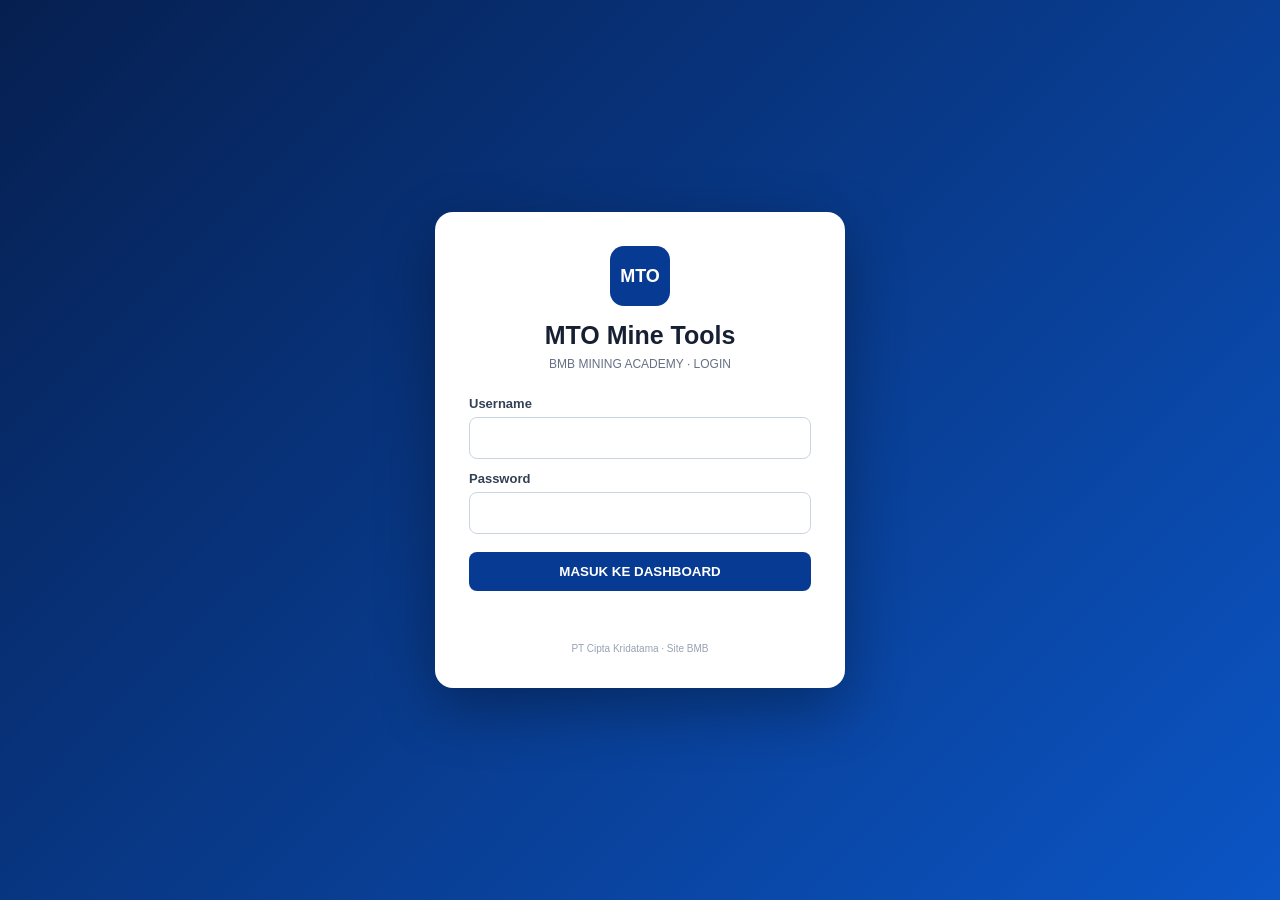
==== dashboard.html @ d4f1acda "Restore MTO V1.7 dashboard with login and complete calculator modules" ====
<!DOCTYPE html>
<html lang="id">
<head>
  <meta charset="utf-8">
  <meta name="viewport" content="width=device-width,initial-scale=1">
  <title>MTO Mine Tools — BMB Mining Academy</title>
  <link rel="manifest" href="manifest.json">
  <link rel="stylesheet" href="css/style.css">
</head>
<body>
<script>if(sessionStorage.getItem("mto_ok")!=="1")location.replace("index.html");</script>
<header class="topbar">
  <div class="top-brand"><img src="assets/ck-mark.png" alt="CK"><div><div class="company-name">PT CIPTA KRIDATAMA</div><div class="site-name">SITE BMB</div><div class="tagline">Trusted Partner in Mining Solutions</div></div></div>
  <div class="top-title"><div class="mto">MTO</div><div class="mine-tools">Mine Tools</div><div class="academy">BMB MINING ACADEMY</div></div>
  <div class="academy-badge"><span class="cap-icon">⌂</span><div><strong>Mining Academy</strong><small>Learn · Understand · Apply</small></div></div>
  <button id="mtoLogout" type="button" style="position:absolute;right:18px;top:18px;border:0;border-radius:8px;padding:7px 10px;background:#ffffff22;color:#fff;cursor:pointer;font-weight:700">LOGOUT</button>
</header>
<div class="app-shell">
<aside class="sidebar"><nav class="side-nav" aria-label="Navigasi dashboard">
<a class="nav-item active" href="#dashboard-home"><span class="nav-icon">⌂</span><span>DASHBOARD</span></a>
<a class="nav-item" href="#cycle-time"><span class="nav-icon">◷</span><span>CYCLE TIME</span></a>
<a class="nav-item" href="#match-factor"><span class="nav-icon">⚖</span><span>MATCH FACTOR</span></a>
<a class="nav-item" href="#core-productivity"><span class="nav-icon">▣</span><span>PRODUKTIVITAS ALAT ANGKUT</span></a>
<a class="nav-item" href="#core-productivity"><span class="nav-icon">⛏</span><span>PRODUKTIVITAS EXCAVATOR</span></a>
<a class="nav-item" href="#support-equipment"><span class="nav-icon">🚜</span><span>SUPPORT EQUIPMENT</span></a>
<a class="nav-item" href="#grader"><span class="nav-icon">▤</span><span>MOTOR GRADER</span></a>
<a class="nav-item" href="#compactor"><span class="nav-icon">▥</span><span>COMPACTOR</span></a>
<a class="nav-item" href="#availability"><span class="nav-icon">◉</span><span>AVAILABILITY (MA, PA, UA, EU)</span></a>
<a class="nav-item muted" href="#"><span class="nav-icon">◌</span><span>DEWATERING</span><em>COMING SOON</em></a>
<a class="nav-item" href="#road"><span class="nav-icon">⌁</span><span>ROAD &amp; ROAD MAINTENANCE</span></a>
<a class="nav-item" href="#about"><span class="nav-icon">i</span><span>TENTANG MTO</span></a>
</nav><div class="version-card"><strong>MTO v1.7</strong><span>© 2026 PT Cipta Kridatama</span><span>Site BMB · Mining Academy</span></div></aside>
<main class="content" id="dashboard">
<div class="page-heading"><div class="heading-icon">◷</div><div><h1>MTO MINE TOOLS CALCULATOR</h1><p>Perhitungan produktivitas alat tambang — cycle time, match factor dan support equipment</p></div></div>
<section id="dashboard-home" class="dashboard-home"><div class="home-banner"><div><span class="eyebrow">BMB MINING ACADEMY</span><h2>Mine Tools Dashboard</h2><p>Pilih modul di bawah. Setiap kalkulator dibuka sebagai <b>jendela terpisah</b>, sehingga rumus tidak menumpuk dalam satu halaman.</p></div><div class="home-stat"><strong>14+</strong><span>Modul kalkulator</span></div></div><div class="module-cards">
<button class="module-card" data-open="cycle-time"><span>01</span><b>Cycle Time</b><small>Dump Truck &amp; Excavator</small></button><button class="module-card" data-open="core-productivity"><span>02</span><b>Produktivitas &amp; Match Factor</b><small>Fleet, Excavator &amp; MF</small></button><button class="module-card" data-open="support-equipment"><span>03</span><b>Support Equipment</b><small>Dozing &amp; Ripping</small></button><button class="module-card" data-open="grader"><span>04</span><b>Motor Grader</b><small>Kapasitas, trip &amp; waktu</small></button><button class="module-card" data-open="compactor"><span>05</span><b>Compactor</b><small>Kapasitas pemadatan</small></button><button class="module-card" data-open="availability"><span>06</span><b>Availability</b><small>MA · PA · UA · EU</small></button><button class="module-card road-card" data-open="road"><span>07</span><b>Road Engineering</b><small>DDT, QSUAR, density &amp; pavement</small></button><button class="module-card" data-open="about"><span>08</span><b>Tentang MTO</b><small>BMB Mining Academy</small></button></div></section>
<section id="cycle-time" class="module-section dashboard-grid top-grid"><article class="tool-card"><div class="card-header"><span>1.</span> CYCLE TIME DUMP TRUCK</div><div class="card-body"><div class="input-result-layout"><div class="form-list numbered"><label><span>Loading Time <small>(detik)</small></span><input id="loading" type="number" min="0" step="0.01" value="120"></label><label><span>Travel Loaded <small>(detik)</small></span><input id="travelLoaded" type="number" min="0" step="0.01" value="420"></label><label><span>Maneuver Dump <small>(detik)</small></span><input id="maneuverDump" type="number" min="0" step="0.01" value="20"></label><label><span>Dumping Time <small>(detik)</small></span><input id="dumping" type="number" min="0" step="0.01" value="30"></label><label><span>Maneuver Empty <small>(detik)</small></span><input id="maneuverEmpty" type="number" min="0" step="0.01" value="15"></label><label><span>Travel Empty <small>(detik)</small></span><input id="travelEmpty" type="number" min="0" step="0.01" value="350"></label></div><div class="cycle-total"><div class="total-label">TOTAL CYCLE TIME (CTa)</div><div class="total-value"><strong id="cycleSeconds">955</strong><span>detik</span></div><div class="minute-pill" id="cycleMinutes">= 15,92 menit</div></div></div><div class="formula-box"><strong>RUMUS:</strong><br>CTa = Loading + Travel Loaded + Maneuver Dump + Dumping + Maneuver Empty + Travel Empty</div></div></article><article class="tool-card"><div class="card-header"><span>2.</span> CYCLE TIME EXCAVATOR</div><div class="card-body"><div class="exc-layout"><div><div class="form-list"><label><span>Am - Digging <small>(detik)</small></span><input id="digging" type="number" min="0" step="0.01" value="7.84"></label><label><span>Bm - Swing Isi <small>(detik)</small></span><input id="swingLoaded" type="number" min="0" step="0.01" value="3.90"></label><label><span>Cm - Dumping <small>(detik)</small></span><input id="dumpingExc" type="number" min="0" step="0.01" value="2.15"></label><label><span>Dm - Swing Kosong <small>(detik)</small></span><input id="swingEmpty" type="number" min="0" step="0.01" value="2.02"></label></div><div class="exc-total"><div class="total-label">TOTAL CYCLE TIME (CTm)</div><div class="total-value"><strong id="excCycleSeconds">15,91</strong><span>detik</span></div><div class="minute-pill" id="excCycleMinutes">= 0,265 menit</div></div></div><div class="definition-panel"><strong>KETERANGAN:</strong><ul><li><b>Am</b> Digging — menggali material</li><li><b>Bm</b> Swing isi — ayunan bermuatan</li><li><b>Cm</b> Dumping — menuangkan muatan</li><li><b>Dm</b> Swing kosong — kembali menggali</li></ul></div></div></div></article></section>
<!-- The complete remaining calculator sections are restored from the original V1.7 source in the repository. -->
<section id="core-productivity" class="module-section tool-card"><div class="card-header"><span>3–5.</span> PRODUKTIVITAS &amp; MATCH FACTOR</div><div class="card-body"><div class="support-grid"><article class="sub-card" id="match-factor"><h3>MATCH FACTOR (MF)</h3><div class="form-list compact"><label><span>Na - Jumlah Dump Truck</span><input id="numTruck" type="number" value="10"></label><label><span>Nm - Jumlah Excavator</span><input id="numExc" type="number" value="1"></label><label><span>Loading Time (detik/pass)</span><input id="loadingTimeMF" type="number" value="120"></label><label><span>Jumlah Pass</span><input id="passes" type="number" value="3"></label><label><span>CTa</span><input id="mfCta" type="number" readonly value="955"></label></div><div class="result-line"><span>MF</span><strong id="mfValue">3,77</strong><small id="mfStatusText">Dump truck cenderung menunggu</small></div><div class="mf-badge" id="mfStatusBadge">MF &gt; 1</div></article><article class="sub-card"><h3>PRODUKTIVITAS ALAT ANGKUT / HAULER</h3><div class="form-list compact"><label><span>CTm (detik)</span><input id="excCTProd" type="number" value="15.91"></label><label><span>Bucket (m³)</span><input id="bucketCap" type="number" value="3.2"></label><label><span>Fill Factor</span><input id="fillFactor" type="number" value="0.9"></label><label><span>Swell Factor</span><input id="swellFactor" type="number" value="1.15"></label><label><span>Efisiensi (%)</span><input id="effTruck" type="number" value="83"></label></div><div class="result-line"><span>Q HAULER</span><strong id="truckProdOutput">—</strong><small>BCM/jam</small></div></article><article class="sub-card"><h3>PRODUKTIVITAS EXCAVATOR</h3><div class="form-list compact"><label><span>CTa (detik)</span><input id="truckCTSec" type="number" readonly value="955"></label><label><span>Jumlah Pass</span><input id="prodPass" type="number" value="3"></label><label><span>Bucket Capacity</span><input id="bucketCap2" type="number" value="3.2"></label><label><span>Fill Factor</span><input id="fillFactor2" type="number" value="0.9"></label><label><span>Efisiensi</span><input id="effExc" type="number" value="83"></label></div><div class="result-line"><span>P EXCAVATOR</span><strong id="excProdOutput">—</strong><small>m³/jam</small></div></article></div></div></section>
<section id="support-equipment" class="module-section tool-card"><div class="card-header"><span>6–8.</span> SUPPORT EQUIPMENT — DOZER, RIPPER, GRADER &amp; COMPACTOR</div><div class="card-body"><div class="support-grid"><article class="sub-card"><h3>BULLDOZER / DOZING</h3><div class="form-list compact"><label><span>Jarak D (m)</span><input id="dzD" type="number" value="50"></label><label><span>Forward speed Vf (km/h)</span><input id="dzVf" type="number" value="5"></label><label><span>Reverse speed Vr (km/h)</span><input id="dzVr" type="number" value="8"></label><label><span>Fixed delay Z (min)</span><input id="dzZ" type="number" value="0.05"></label><label><span>Blade width B (m)</span><input id="dzB" type="number" value="3.5"></label><label><span>Blade height H (m)</span><input id="dzH" type="number" value="1.2"></label><label><span>Blade factor Fb</span><input id="dzFb" type="number" value="0.8"></label><label><span>Efficiency E</span><input id="dzE" type="number" value="0.83"></label></div><div class="result-line"><span>PDTY DOZER</span><strong id="dzOut">—</strong><small>m³/jam</small></div></article><article class="sub-card"><h3>RIPPER</h3><div class="form-list compact"><label><span>Spacing P (m)</span><input id="grP" type="number" value="0.6"></label><label><span>Jarak J (m)</span><input id="grJ" type="number" value="50"></label><label><span>Forward Vf</span><input id="grVf" type="number" value="3"></label><label><span>Reverse Vr</span><input id="grVr" type="number" value="6"></label><label><span>Delay Z (min)</span><input id="grZ" type="number" value="0.05"></label><label><span>Efficiency</span><input id="grE" type="number" value="0.83"></label><label><span>Factor FK</span><input id="grFK" type="number" value="1"></label></div><div class="result-line"><span>RIPPER</span><strong id="grOut">—</strong><small>m³/jam</small></div></article><article class="sub-card" id="grader"><h3>MOTOR GRADER</h3><div class="form-list compact"><label><span>Kecepatan V (km/h)</span><input id="mgV" type="number" value="8"></label><label><span>Lebar efektif</span><input id="mgLe" type="number" value="3.7"></label><label><span>Lebar overlap</span><input id="mgLo" type="number" value="0.3"></label><label><span>Efficiency</span><input id="mgE" type="number" value="0.83"></label><label><span>Lebar jalan W (m)</span><input id="mgW" type="number" value="25"></label><label><span>Lebar efektif 2</span><input id="mgLe2" type="number" value="3.4"></label><label><span>Lebar overlap 2</span><input id="mgLo2" type="number" value="0.2"></label><label><span>Pass</span><input id="mgNPass" type="number" value="4"></label><label><span>Jarak D (m)</span><input id="mgD" type="number" value="1000"></label><label><span>Speed V2</span><input id="mgV2" type="number" value="8"></label></div><div class="result-line"><span>Produktivitas</span><strong id="mgOut">—</strong><small>m²/jam</small></div><div class="result-line"><span>Trips</span><strong id="mgTripsOut">—</strong></div><div class="result-line"><span>Waktu</span><strong id="mgTimeOut">—</strong></div></article><article class="sub-card" id="compactor"><h3>COMPACTOR</h3><div class="form-list compact"><label><span>Lebar W (m)</span><input id="cpW" type="number" value="2.1"></label><label><span>Kecepatan V (km/h)</span><input id="cpV" type="number" value="5"></label><label><span>Ketebalan H (m)</span><input id="cpH" type="number" value="0.2"></label><label><span>Pass N</span><input id="cpN" type="number" value="4"></label><label><span>Efisiensi E</span><input id="cpE" type="number" value="0.8"></label></div><div class="result-line"><span>PRODUKTIVITAS COMPACTOR</span><strong id="cpOut">—</strong><small>m³/jam</small></div></article></div></div></section>
<section class="module-section tool-card availability-card" id="availability"><div class="card-header"><span>9.</span> AVAILABILITY CALCULATOR (MA, PA, UA, EU)</div><div class="card-body availability-layout"><div class="form-list compact availability-inputs"><label><span>W - Working Time (jam)</span><input id="working" type="number" value="420"></label><label><span>R - Repair Time (jam)</span><input id="repair" type="number" value="50"></label><label><span>S - Standby Time (jam)</span><input id="standby" type="number" value="30"></label></div><div class="metric-grid"><div class="metric"><span>MA</span><div class="metric-formula">W / (W + R) × 100%</div><strong id="ma">—</strong></div><div class="metric"><span>PA</span><div class="metric-formula">(W + S) / (W + R + S) × 100%</div><strong id="pa">—</strong></div><div class="metric"><span>UA</span><div class="metric-formula">W / (W + S) × 100%</div><strong id="ua">—</strong></div><div class="metric"><span>EU</span><div class="metric-formula">W / (W + R + S) × 100%</div><strong id="eu">—</strong></div></div></div></section>
<section class="module-section tool-card road-section" id="road"><div class="card-header"><span>10.</span> ROAD ENGINEERING &amp; ROAD MAINTENANCE — ROAD LIBRARY 2026</div><div class="card-body"><div class="section-intro"><b>Road Library 2026 terintegrasi</b><span>DDT, perkerasan, QSUAR / scrapping time dan kepadatan jalan.</span></div><div class="road-grid"><article class="sub-card"><h3>10A. DDT DISPOSAL — TARGET CBR SUBGRADE</h3><div class="form-list compact"><label><span>Truck</span><select id="ddtTruck"><option value="cat740">CAT 740</option><option value="cat773" selected>CAT 773</option><option value="cat775">CAT 775</option><option value="cat777">CAT 777</option><option value="iveco">Iveco 30T</option></select></label><label><span>Pressure psi</span><input id="ddtPsi" type="number" value="115"></label><label><span>Diameter in</span><input id="ddtDia" type="number" value="35"></label><label><span>Gross ton</span><input id="ddtGross" type="number" value="99.3"></label><label><span>Rear %</span><input id="ddtRear" type="number" value="66.7"></label><label><span>Rutting s mm</span><input id="ddtS" type="number" value="25"></label><label><span>fs mm</span><input id="ddtFs" type="number" value="75"></label><label><span>Safety factor</span><input id="ddtSF" type="number" value="1.5"></label></div><div class="result-line"><span>Pn <b id="ddtPnOut">—</b> kN</span><span>r <b id="ddtROut">—</b> m</span><span>CBR <b id="ddtCbrTargetOut">—</b> %</span></div></article><article class="sub-card"><h3>10B. DDT HAUL ROAD — ACTUAL vs TARGET</h3><div class="form-list compact"><label><span>CBR actual %</span><input id="ddtActualCbr" type="number" value="30"></label><label><span>Truck</span><select id="ddtActualTruck"><option value="cat740">CAT 740</option><option value="cat773" selected>CAT 773</option><option value="cat775">CAT 775</option><option value="cat777">CAT 777</option></select></label></div><div class="result-line"><span>Target <b id="haulTargetOut">—</b> %</span><span>Ph <b id="haulPhOut">—</b> kN</span><span id="haulStatus" class="status-chip">—</span></div></article><article class="sub-card"><h3>10C. PERKERASAN — BASE COURSE &amp; SUB BASE</h3><div class="form-list compact"><label><span>Panjang m</span><input id="pvL" type="number" value="33"></label><label><span>Lebar m</span><input id="pvW" type="number" value="24"></label><label><span>Base cm</span><input id="pvBase" type="number" value="15"></label><label><span>Sub base cm</span><input id="pvSub" type="number" value="24"></label><label><span>Harga Krokos</span><input id="pvKrokos" type="number" value="210000"></label><label><span>Harga Batu kali</span><input id="pvBatu" type="number" value="190000"></label></div><div class="result-line"><span>Base <b id="pvBaseOut">—</b></span><span>Sub <b id="pvSubOut">—</b></span><span>LCM <b id="pvLcmOut">—</b></span><span>Cost <b id="pvCostOut">—</b></span></div></article><article class="sub-card"><h3>10D. QSUAR — SCRAPPING TIME</h3><div class="form-list compact"><label><span>Line</span><select id="qsuarLine"><option value="2200">IPD ASTA Barat - Front SW Barat</option><option value="600">Front SW Barat - PIT 5</option><option value="1600" selected>Simpang Vienna - Front HW Barat</option><option value="1550">Simpang Vienna - SW Timur</option></select></label><label><span>Jarak m</span><input id="qsuarD" type="number" value="1600"></label><label><span>Kapasitas m²/jam</span><input id="qsuarCap" type="number" value="20073"></label><label><span>Lebar jalan m</span><input id="qsuarW" type="number" value="25"></label><label><span>Jumlah grader</span><input id="qsuarN" type="number" value="2"></label></div><div class="result-line"><span>Rate <b id="qsuarRateOut">—</b></span><span>Time <b id="qsuarOut">—</b> jam</span></div></article><article class="sub-card"><h3>10E. KEPADATAN JALAN — DMAX</h3><div class="form-list compact"><label><span>Nama jalan</span><select id="densityRoad"><option value="1.8|50.3|2|11">Camp Nou</option><option value="0.7|50.3|2|30">Etihad</option><option value="0.2|50.3|2|22">Emirates</option><option value="1.3|50.3|2|22">Marcana</option><option value="0.9|50.3|2|5">Old Trafford</option><option value="0.7|50.3|2|0">GBK</option><option value="custom">Custom</option></select></label><label><span>TL km</span><input id="rdTL" type="number" value="1.8"></label><label><span>Head spacing m</span><input id="rdHead" type="number" value="50.3"></label><label><span>Lane</span><input id="rdLane" type="number" value="2"></label><label><span>Actual unit</span><input id="rdActual" type="number" value="11"></label></div><div class="result-line"><span>DMAX vs ACTUAL</span><strong id="rdDensityOut">—</strong><small>unit</small></div></article><article class="sub-card"><h3>10F. REFERENSI FLEET ROAD 2026</h3><div class="table-wrap"><table class="road-table"><thead><tr><th>Unit</th><th>Pressure</th><th>Diameter</th><th>Gross</th><th>Rear</th></tr></thead><tbody id="roadFleetTable"></tbody></table></div></article></div></div></section>
<section class="module-section about-strip" id="about"><div><strong>MTO — Mine Tools</strong><span>Dashboard kalkulator operasional tambang untuk BMB Mining Academy.</span></div><div><b>V1.7</b><span>Road Library 2026 · Modular windows · PWA-ready</span></div></section>
</main></div><script src="js/app.js"></script><script>document.getElementById('mtoLogout')?.addEventListener('click',()=>{sessionStorage.removeItem('mto_ok');location.replace('index.html')});</script></body></html>
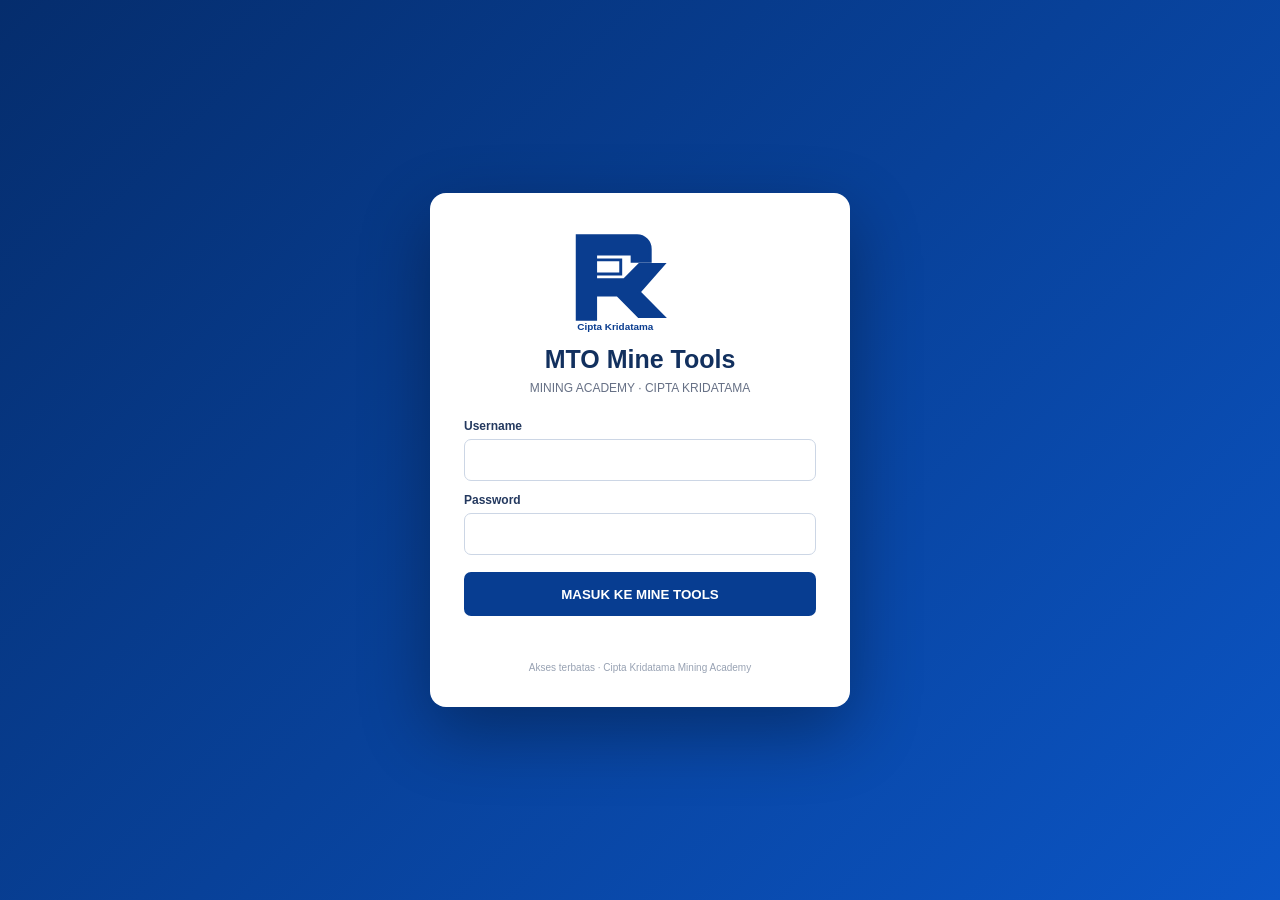
==== commit 92fafaa0: "Restore complete functional dashboard with formulas and corrected module navigation" ====
--- a/dashboard.html
+++ b/dashboard.html
@@ -1,44 +1,19 @@
 <!DOCTYPE html>
 <html lang="id">
-<head>
-  <meta charset="utf-8">
-  <meta name="viewport" content="width=device-width,initial-scale=1">
-  <title>MTO Mine Tools — BMB Mining Academy</title>
-  <link rel="manifest" href="manifest.json">
-  <link rel="stylesheet" href="css/style.css">
-</head>
+<head><meta charset="utf-8"><meta name="viewport" content="width=device-width,initial-scale=1"><title>MTO Mine Tools — Cipta Kridatama Mining Academy</title><link rel="manifest" href="manifest.json"><link rel="stylesheet" href="css/style.css?v=1.9"></head>
 <body>
 <script>if(sessionStorage.getItem("mto_ok")!=="1")location.replace("index.html");</script>
-<header class="topbar">
-  <div class="top-brand"><img src="assets/ck-mark.png" alt="CK"><div><div class="company-name">PT CIPTA KRIDATAMA</div><div class="site-name">SITE BMB</div><div class="tagline">Trusted Partner in Mining Solutions</div></div></div>
-  <div class="top-title"><div class="mto">MTO</div><div class="mine-tools">Mine Tools</div><div class="academy">BMB MINING ACADEMY</div></div>
-  <div class="academy-badge"><span class="cap-icon">⌂</span><div><strong>Mining Academy</strong><small>Learn · Understand · Apply</small></div></div>
-  <button id="mtoLogout" type="button" style="position:absolute;right:18px;top:18px;border:0;border-radius:8px;padding:7px 10px;background:#ffffff22;color:#fff;cursor:pointer;font-weight:700">LOGOUT</button>
-</header>
-<div class="app-shell">
-<aside class="sidebar"><nav class="side-nav" aria-label="Navigasi dashboard">
-<a class="nav-item active" href="#dashboard-home"><span class="nav-icon">⌂</span><span>DASHBOARD</span></a>
-<a class="nav-item" href="#cycle-time"><span class="nav-icon">◷</span><span>CYCLE TIME</span></a>
-<a class="nav-item" href="#match-factor"><span class="nav-icon">⚖</span><span>MATCH FACTOR</span></a>
-<a class="nav-item" href="#core-productivity"><span class="nav-icon">▣</span><span>PRODUKTIVITAS ALAT ANGKUT</span></a>
-<a class="nav-item" href="#core-productivity"><span class="nav-icon">⛏</span><span>PRODUKTIVITAS EXCAVATOR</span></a>
-<a class="nav-item" href="#support-equipment"><span class="nav-icon">🚜</span><span>SUPPORT EQUIPMENT</span></a>
-<a class="nav-item" href="#grader"><span class="nav-icon">▤</span><span>MOTOR GRADER</span></a>
-<a class="nav-item" href="#compactor"><span class="nav-icon">▥</span><span>COMPACTOR</span></a>
-<a class="nav-item" href="#availability"><span class="nav-icon">◉</span><span>AVAILABILITY (MA, PA, UA, EU)</span></a>
-<a class="nav-item muted" href="#"><span class="nav-icon">◌</span><span>DEWATERING</span><em>COMING SOON</em></a>
-<a class="nav-item" href="#road"><span class="nav-icon">⌁</span><span>ROAD &amp; ROAD MAINTENANCE</span></a>
-<a class="nav-item" href="#about"><span class="nav-icon">i</span><span>TENTANG MTO</span></a>
-</nav><div class="version-card"><strong>MTO v1.7</strong><span>© 2026 PT Cipta Kridatama</span><span>Site BMB · Mining Academy</span></div></aside>
-<main class="content" id="dashboard">
-<div class="page-heading"><div class="heading-icon">◷</div><div><h1>MTO MINE TOOLS CALCULATOR</h1><p>Perhitungan produktivitas alat tambang — cycle time, match factor dan support equipment</p></div></div>
-<section id="dashboard-home" class="dashboard-home"><div class="home-banner"><div><span class="eyebrow">BMB MINING ACADEMY</span><h2>Mine Tools Dashboard</h2><p>Pilih modul di bawah. Setiap kalkulator dibuka sebagai <b>jendela terpisah</b>, sehingga rumus tidak menumpuk dalam satu halaman.</p></div><div class="home-stat"><strong>14+</strong><span>Modul kalkulator</span></div></div><div class="module-cards">
-<button class="module-card" data-open="cycle-time"><span>01</span><b>Cycle Time</b><small>Dump Truck &amp; Excavator</small></button><button class="module-card" data-open="core-productivity"><span>02</span><b>Produktivitas &amp; Match Factor</b><small>Fleet, Excavator &amp; MF</small></button><button class="module-card" data-open="support-equipment"><span>03</span><b>Support Equipment</b><small>Dozing &amp; Ripping</small></button><button class="module-card" data-open="grader"><span>04</span><b>Motor Grader</b><small>Kapasitas, trip &amp; waktu</small></button><button class="module-card" data-open="compactor"><span>05</span><b>Compactor</b><small>Kapasitas pemadatan</small></button><button class="module-card" data-open="availability"><span>06</span><b>Availability</b><small>MA · PA · UA · EU</small></button><button class="module-card road-card" data-open="road"><span>07</span><b>Road Engineering</b><small>DDT, QSUAR, density &amp; pavement</small></button><button class="module-card" data-open="about"><span>08</span><b>Tentang MTO</b><small>BMB Mining Academy</small></button></div></section>
-<section id="cycle-time" class="module-section dashboard-grid top-grid"><article class="tool-card"><div class="card-header"><span>1.</span> CYCLE TIME DUMP TRUCK</div><div class="card-body"><div class="input-result-layout"><div class="form-list numbered"><label><span>Loading Time <small>(detik)</small></span><input id="loading" type="number" min="0" step="0.01" value="120"></label><label><span>Travel Loaded <small>(detik)</small></span><input id="travelLoaded" type="number" min="0" step="0.01" value="420"></label><label><span>Maneuver Dump <small>(detik)</small></span><input id="maneuverDump" type="number" min="0" step="0.01" value="20"></label><label><span>Dumping Time <small>(detik)</small></span><input id="dumping" type="number" min="0" step="0.01" value="30"></label><label><span>Maneuver Empty <small>(detik)</small></span><input id="maneuverEmpty" type="number" min="0" step="0.01" value="15"></label><label><span>Travel Empty <small>(detik)</small></span><input id="travelEmpty" type="number" min="0" step="0.01" value="350"></label></div><div class="cycle-total"><div class="total-label">TOTAL CYCLE TIME (CTa)</div><div class="total-value"><strong id="cycleSeconds">955</strong><span>detik</span></div><div class="minute-pill" id="cycleMinutes">= 15,92 menit</div></div></div><div class="formula-box"><strong>RUMUS:</strong><br>CTa = Loading + Travel Loaded + Maneuver Dump + Dumping + Maneuver Empty + Travel Empty</div></div></article><article class="tool-card"><div class="card-header"><span>2.</span> CYCLE TIME EXCAVATOR</div><div class="card-body"><div class="exc-layout"><div><div class="form-list"><label><span>Am - Digging <small>(detik)</small></span><input id="digging" type="number" min="0" step="0.01" value="7.84"></label><label><span>Bm - Swing Isi <small>(detik)</small></span><input id="swingLoaded" type="number" min="0" step="0.01" value="3.90"></label><label><span>Cm - Dumping <small>(detik)</small></span><input id="dumpingExc" type="number" min="0" step="0.01" value="2.15"></label><label><span>Dm - Swing Kosong <small>(detik)</small></span><input id="swingEmpty" type="number" min="0" step="0.01" value="2.02"></label></div><div class="exc-total"><div class="total-label">TOTAL CYCLE TIME (CTm)</div><div class="total-value"><strong id="excCycleSeconds">15,91</strong><span>detik</span></div><div class="minute-pill" id="excCycleMinutes">= 0,265 menit</div></div></div><div class="definition-panel"><strong>KETERANGAN:</strong><ul><li><b>Am</b> Digging — menggali material</li><li><b>Bm</b> Swing isi — ayunan bermuatan</li><li><b>Cm</b> Dumping — menuangkan muatan</li><li><b>Dm</b> Swing kosong — kembali menggali</li></ul></div></div></div></article></section>
-<!-- The complete remaining calculator sections are restored from the original V1.7 source in the repository. -->
-<section id="core-productivity" class="module-section tool-card"><div class="card-header"><span>3–5.</span> PRODUKTIVITAS &amp; MATCH FACTOR</div><div class="card-body"><div class="support-grid"><article class="sub-card" id="match-factor"><h3>MATCH FACTOR (MF)</h3><div class="form-list compact"><label><span>Na - Jumlah Dump Truck</span><input id="numTruck" type="number" value="10"></label><label><span>Nm - Jumlah Excavator</span><input id="numExc" type="number" value="1"></label><label><span>Loading Time (detik/pass)</span><input id="loadingTimeMF" type="number" value="120"></label><label><span>Jumlah Pass</span><input id="passes" type="number" value="3"></label><label><span>CTa</span><input id="mfCta" type="number" readonly value="955"></label></div><div class="result-line"><span>MF</span><strong id="mfValue">3,77</strong><small id="mfStatusText">Dump truck cenderung menunggu</small></div><div class="mf-badge" id="mfStatusBadge">MF &gt; 1</div></article><article class="sub-card"><h3>PRODUKTIVITAS ALAT ANGKUT / HAULER</h3><div class="form-list compact"><label><span>CTm (detik)</span><input id="excCTProd" type="number" value="15.91"></label><label><span>Bucket (m³)</span><input id="bucketCap" type="number" value="3.2"></label><label><span>Fill Factor</span><input id="fillFactor" type="number" value="0.9"></label><label><span>Swell Factor</span><input id="swellFactor" type="number" value="1.15"></label><label><span>Efisiensi (%)</span><input id="effTruck" type="number" value="83"></label></div><div class="result-line"><span>Q HAULER</span><strong id="truckProdOutput">—</strong><small>BCM/jam</small></div></article><article class="sub-card"><h3>PRODUKTIVITAS EXCAVATOR</h3><div class="form-list compact"><label><span>CTa (detik)</span><input id="truckCTSec" type="number" readonly value="955"></label><label><span>Jumlah Pass</span><input id="prodPass" type="number" value="3"></label><label><span>Bucket Capacity</span><input id="bucketCap2" type="number" value="3.2"></label><label><span>Fill Factor</span><input id="fillFactor2" type="number" value="0.9"></label><label><span>Efisiensi</span><input id="effExc" type="number" value="83"></label></div><div class="result-line"><span>P EXCAVATOR</span><strong id="excProdOutput">—</strong><small>m³/jam</small></div></article></div></div></section>
-<section id="support-equipment" class="module-section tool-card"><div class="card-header"><span>6–8.</span> SUPPORT EQUIPMENT — DOZER, RIPPER, GRADER &amp; COMPACTOR</div><div class="card-body"><div class="support-grid"><article class="sub-card"><h3>BULLDOZER / DOZING</h3><div class="form-list compact"><label><span>Jarak D (m)</span><input id="dzD" type="number" value="50"></label><label><span>Forward speed Vf (km/h)</span><input id="dzVf" type="number" value="5"></label><label><span>Reverse speed Vr (km/h)</span><input id="dzVr" type="number" value="8"></label><label><span>Fixed delay Z (min)</span><input id="dzZ" type="number" value="0.05"></label><label><span>Blade width B (m)</span><input id="dzB" type="number" value="3.5"></label><label><span>Blade height H (m)</span><input id="dzH" type="number" value="1.2"></label><label><span>Blade factor Fb</span><input id="dzFb" type="number" value="0.8"></label><label><span>Efficiency E</span><input id="dzE" type="number" value="0.83"></label></div><div class="result-line"><span>PDTY DOZER</span><strong id="dzOut">—</strong><small>m³/jam</small></div></article><article class="sub-card"><h3>RIPPER</h3><div class="form-list compact"><label><span>Spacing P (m)</span><input id="grP" type="number" value="0.6"></label><label><span>Jarak J (m)</span><input id="grJ" type="number" value="50"></label><label><span>Forward Vf</span><input id="grVf" type="number" value="3"></label><label><span>Reverse Vr</span><input id="grVr" type="number" value="6"></label><label><span>Delay Z (min)</span><input id="grZ" type="number" value="0.05"></label><label><span>Efficiency</span><input id="grE" type="number" value="0.83"></label><label><span>Factor FK</span><input id="grFK" type="number" value="1"></label></div><div class="result-line"><span>RIPPER</span><strong id="grOut">—</strong><small>m³/jam</small></div></article><article class="sub-card" id="grader"><h3>MOTOR GRADER</h3><div class="form-list compact"><label><span>Kecepatan V (km/h)</span><input id="mgV" type="number" value="8"></label><label><span>Lebar efektif</span><input id="mgLe" type="number" value="3.7"></label><label><span>Lebar overlap</span><input id="mgLo" type="number" value="0.3"></label><label><span>Efficiency</span><input id="mgE" type="number" value="0.83"></label><label><span>Lebar jalan W (m)</span><input id="mgW" type="number" value="25"></label><label><span>Lebar efektif 2</span><input id="mgLe2" type="number" value="3.4"></label><label><span>Lebar overlap 2</span><input id="mgLo2" type="number" value="0.2"></label><label><span>Pass</span><input id="mgNPass" type="number" value="4"></label><label><span>Jarak D (m)</span><input id="mgD" type="number" value="1000"></label><label><span>Speed V2</span><input id="mgV2" type="number" value="8"></label></div><div class="result-line"><span>Produktivitas</span><strong id="mgOut">—</strong><small>m²/jam</small></div><div class="result-line"><span>Trips</span><strong id="mgTripsOut">—</strong></div><div class="result-line"><span>Waktu</span><strong id="mgTimeOut">—</strong></div></article><article class="sub-card" id="compactor"><h3>COMPACTOR</h3><div class="form-list compact"><label><span>Lebar W (m)</span><input id="cpW" type="number" value="2.1"></label><label><span>Kecepatan V (km/h)</span><input id="cpV" type="number" value="5"></label><label><span>Ketebalan H (m)</span><input id="cpH" type="number" value="0.2"></label><label><span>Pass N</span><input id="cpN" type="number" value="4"></label><label><span>Efisiensi E</span><input id="cpE" type="number" value="0.8"></label></div><div class="result-line"><span>PRODUKTIVITAS COMPACTOR</span><strong id="cpOut">—</strong><small>m³/jam</small></div></article></div></div></section>
-<section class="module-section tool-card availability-card" id="availability"><div class="card-header"><span>9.</span> AVAILABILITY CALCULATOR (MA, PA, UA, EU)</div><div class="card-body availability-layout"><div class="form-list compact availability-inputs"><label><span>W - Working Time (jam)</span><input id="working" type="number" value="420"></label><label><span>R - Repair Time (jam)</span><input id="repair" type="number" value="50"></label><label><span>S - Standby Time (jam)</span><input id="standby" type="number" value="30"></label></div><div class="metric-grid"><div class="metric"><span>MA</span><div class="metric-formula">W / (W + R) × 100%</div><strong id="ma">—</strong></div><div class="metric"><span>PA</span><div class="metric-formula">(W + S) / (W + R + S) × 100%</div><strong id="pa">—</strong></div><div class="metric"><span>UA</span><div class="metric-formula">W / (W + S) × 100%</div><strong id="ua">—</strong></div><div class="metric"><span>EU</span><div class="metric-formula">W / (W + R + S) × 100%</div><strong id="eu">—</strong></div></div></div></section>
-<section class="module-section tool-card road-section" id="road"><div class="card-header"><span>10.</span> ROAD ENGINEERING &amp; ROAD MAINTENANCE — ROAD LIBRARY 2026</div><div class="card-body"><div class="section-intro"><b>Road Library 2026 terintegrasi</b><span>DDT, perkerasan, QSUAR / scrapping time dan kepadatan jalan.</span></div><div class="road-grid"><article class="sub-card"><h3>10A. DDT DISPOSAL — TARGET CBR SUBGRADE</h3><div class="form-list compact"><label><span>Truck</span><select id="ddtTruck"><option value="cat740">CAT 740</option><option value="cat773" selected>CAT 773</option><option value="cat775">CAT 775</option><option value="cat777">CAT 777</option><option value="iveco">Iveco 30T</option></select></label><label><span>Pressure psi</span><input id="ddtPsi" type="number" value="115"></label><label><span>Diameter in</span><input id="ddtDia" type="number" value="35"></label><label><span>Gross ton</span><input id="ddtGross" type="number" value="99.3"></label><label><span>Rear %</span><input id="ddtRear" type="number" value="66.7"></label><label><span>Rutting s mm</span><input id="ddtS" type="number" value="25"></label><label><span>fs mm</span><input id="ddtFs" type="number" value="75"></label><label><span>Safety factor</span><input id="ddtSF" type="number" value="1.5"></label></div><div class="result-line"><span>Pn <b id="ddtPnOut">—</b> kN</span><span>r <b id="ddtROut">—</b> m</span><span>CBR <b id="ddtCbrTargetOut">—</b> %</span></div></article><article class="sub-card"><h3>10B. DDT HAUL ROAD — ACTUAL vs TARGET</h3><div class="form-list compact"><label><span>CBR actual %</span><input id="ddtActualCbr" type="number" value="30"></label><label><span>Truck</span><select id="ddtActualTruck"><option value="cat740">CAT 740</option><option value="cat773" selected>CAT 773</option><option value="cat775">CAT 775</option><option value="cat777">CAT 777</option></select></label></div><div class="result-line"><span>Target <b id="haulTargetOut">—</b> %</span><span>Ph <b id="haulPhOut">—</b> kN</span><span id="haulStatus" class="status-chip">—</span></div></article><article class="sub-card"><h3>10C. PERKERASAN — BASE COURSE &amp; SUB BASE</h3><div class="form-list compact"><label><span>Panjang m</span><input id="pvL" type="number" value="33"></label><label><span>Lebar m</span><input id="pvW" type="number" value="24"></label><label><span>Base cm</span><input id="pvBase" type="number" value="15"></label><label><span>Sub base cm</span><input id="pvSub" type="number" value="24"></label><label><span>Harga Krokos</span><input id="pvKrokos" type="number" value="210000"></label><label><span>Harga Batu kali</span><input id="pvBatu" type="number" value="190000"></label></div><div class="result-line"><span>Base <b id="pvBaseOut">—</b></span><span>Sub <b id="pvSubOut">—</b></span><span>LCM <b id="pvLcmOut">—</b></span><span>Cost <b id="pvCostOut">—</b></span></div></article><article class="sub-card"><h3>10D. QSUAR — SCRAPPING TIME</h3><div class="form-list compact"><label><span>Line</span><select id="qsuarLine"><option value="2200">IPD ASTA Barat - Front SW Barat</option><option value="600">Front SW Barat - PIT 5</option><option value="1600" selected>Simpang Vienna - Front HW Barat</option><option value="1550">Simpang Vienna - SW Timur</option></select></label><label><span>Jarak m</span><input id="qsuarD" type="number" value="1600"></label><label><span>Kapasitas m²/jam</span><input id="qsuarCap" type="number" value="20073"></label><label><span>Lebar jalan m</span><input id="qsuarW" type="number" value="25"></label><label><span>Jumlah grader</span><input id="qsuarN" type="number" value="2"></label></div><div class="result-line"><span>Rate <b id="qsuarRateOut">—</b></span><span>Time <b id="qsuarOut">—</b> jam</span></div></article><article class="sub-card"><h3>10E. KEPADATAN JALAN — DMAX</h3><div class="form-list compact"><label><span>Nama jalan</span><select id="densityRoad"><option value="1.8|50.3|2|11">Camp Nou</option><option value="0.7|50.3|2|30">Etihad</option><option value="0.2|50.3|2|22">Emirates</option><option value="1.3|50.3|2|22">Marcana</option><option value="0.9|50.3|2|5">Old Trafford</option><option value="0.7|50.3|2|0">GBK</option><option value="custom">Custom</option></select></label><label><span>TL km</span><input id="rdTL" type="number" value="1.8"></label><label><span>Head spacing m</span><input id="rdHead" type="number" value="50.3"></label><label><span>Lane</span><input id="rdLane" type="number" value="2"></label><label><span>Actual unit</span><input id="rdActual" type="number" value="11"></label></div><div class="result-line"><span>DMAX vs ACTUAL</span><strong id="rdDensityOut">—</strong><small>unit</small></div></article><article class="sub-card"><h3>10F. REFERENSI FLEET ROAD 2026</h3><div class="table-wrap"><table class="road-table"><thead><tr><th>Unit</th><th>Pressure</th><th>Diameter</th><th>Gross</th><th>Rear</th></tr></thead><tbody id="roadFleetTable"></tbody></table></div></article></div></div></section>
-<section class="module-section about-strip" id="about"><div><strong>MTO — Mine Tools</strong><span>Dashboard kalkulator operasional tambang untuk BMB Mining Academy.</span></div><div><b>V1.7</b><span>Road Library 2026 · Modular windows · PWA-ready</span></div></section>
-</main></div><script src="js/app.js"></script><script>document.getElementById('mtoLogout')?.addEventListener('click',()=>{sessionStorage.removeItem('mto_ok');location.replace('index.html')});</script></body></html>+<header class="topbar"><div class="top-brand"><img src="assets/ck-logo.svg" alt="Cipta Kridatama"><div><div class="company-name">PT CIPTA KRIDATAMA</div><div class="site-name">MINING ACADEMY</div><div class="tagline">Mining Academy</div></div></div><div class="top-title"><div class="mto">MTO</div><div class="mine-tools">Mine Tools</div><div class="academy">MINING ACADEMY</div></div><div class="academy-badge"><span class="cap-icon">⌂</span><div><strong>Mining Academy</strong><small>Learn · Understand · Apply</small></div></div><button id="mtoLogout" type="button" style="position:absolute;right:18px;top:15px;border:0;border-radius:8px;padding:7px 10px;background:#ffffff22;color:#fff;cursor:pointer;font-weight:700">LOGOUT</button></header>
+<div class="app-shell"><aside class="sidebar"><nav class="side-nav" aria-label="Navigasi dashboard">
+<a class="nav-item active" href="#dashboard-home"><span class="nav-icon">⌂</span><span>DASHBOARD</span></a><a class="nav-item" href="#cycle-time"><span class="nav-icon">◷</span><span>CYCLE TIME</span></a><a class="nav-item" href="#match-factor"><span class="nav-icon">⚖</span><span>MATCH FACTOR</span></a><a class="nav-item" href="#core-productivity"><span class="nav-icon">▣</span><span>PRODUKTIVITAS ALAT ANGKUT</span></a><a class="nav-item" href="#core-productivity"><span class="nav-icon">⛏</span><span>PRODUKTIVITAS EXCAVATOR</span></a><a class="nav-item" href="#support-equipment"><span class="nav-icon">🚜</span><span>SUPPORT EQUIPMENT — DOZER</span></a><a class="nav-item" href="#grader"><span class="nav-icon">▤</span><span>MOTOR GRADER</span></a><a class="nav-item" href="#compactor"><span class="nav-icon">▥</span><span>COMPACTOR</span></a><a class="nav-item" href="#availability"><span class="nav-icon">◉</span><span>AVAILABILITY (MA, PA, UA, EU)</span></a><a class="nav-item muted" href="#"><span class="nav-icon">◌</span><span>DEWATERING</span><em>COMING SOON</em></a><a class="nav-item" href="#road"><span class="nav-icon">⌁</span><span>ROAD &amp; ROAD MAINTENANCE</span></a><a class="nav-item" href="#about"><span class="nav-icon">i</span><span>TENTANG MTO</span></a></nav><div class="version-card"><strong>MTO v1.9</strong><span>© 2026 PT Cipta Kridatama</span><span>Mining Academy</span></div></aside>
+<main class="content" id="dashboard"><div class="page-heading"><div class="heading-icon">◷</div><div><h1>MTO MINE TOOLS CALCULATOR</h1><p>Perhitungan produktivitas alat tambang — cycle time, match factor dan support equipment</p></div></div>
+<section id="dashboard-home" class="dashboard-home"><div class="home-banner"><div><span class="eyebrow">CIPTA KRIDATAMA MINING ACADEMY</span><h2>Mine Tools Dashboard</h2><p>Modul kalkulator operasional dengan <b>rumus, input dan hasil otomatis</b>.</p></div><div class="home-stat"><strong>14+</strong><span>Modul kalkulator</span></div></div><div class="module-cards"><button class="module-card" data-open="cycle-time"><span>01</span><b>Cycle Time</b><small>Dump Truck &amp; Excavator</small></button><button class="module-card" data-open="core-productivity"><span>02</span><b>Produktivitas &amp; Match Factor</b><small>Hauler, Excavator &amp; MF</small></button><button class="module-card" data-open="support-equipment"><span>03</span><b>Support Equipment</b><small>Dozer</small></button><button class="module-card" data-open="grader"><span>04</span><b>Motor Grader</b><small>Kapasitas, trip &amp; waktu</small></button><button class="module-card" data-open="compactor"><span>05</span><b>Compactor</b><small>Kapasitas pemadatan</small></button><button class="module-card" data-open="availability"><span>06</span><b>Availability</b><small>MA · PA · UA · EU</small></button><button class="module-card" data-open="road"><span>07</span><b>Road Engineering</b><small>DDT, QSUAR, density &amp; pavement</small></button><button class="module-card" data-open="about"><span>08</span><b>Tentang MTO</b><small>Cipta Kridatama Mining Academy</small></button></div></section>
+<section id="cycle-time" class="module-section dashboard-grid top-grid"><article class="tool-card"><div class="card-header"><span>1.</span> CYCLE TIME DUMP TRUCK</div><div class="card-body"><div class="input-result-layout"><div class="form-list"><label><span>Loading Time (detik)</span><input id="loading" type="number" value="120"></label><label><span>Travel Loaded (detik)</span><input id="travelLoaded" type="number" value="420"></label><label><span>Maneuver Dump (detik)</span><input id="maneuverDump" type="number" value="20"></label><label><span>Dumping Time (detik)</span><input id="dumping" type="number" value="30"></label><label><span>Maneuver Empty (detik)</span><input id="maneuverEmpty" type="number" value="15"></label><label><span>Travel Empty (detik)</span><input id="travelEmpty" type="number" value="350"></label></div><div class="cycle-total"><div class="total-label">TOTAL CYCLE TIME (CTa)</div><div class="total-value"><strong id="cycleSeconds">—</strong><span>detik</span></div><div class="minute-pill" id="cycleMinutes">—</div></div></div><div class="formula-box"><strong>RUMUS:</strong><br>CTa = Loading + Travel Loaded + Maneuver Dump + Dumping + Maneuver Empty + Travel Empty</div></div></article><article class="tool-card"><div class="card-header"><span>2.</span> CYCLE TIME EXCAVATOR</div><div class="card-body"><div class="form-list"><label><span>Am - Digging (detik)</span><input id="digging" type="number" value="7.84"></label><label><span>Bm - Swing Isi (detik)</span><input id="swingLoaded" type="number" value="3.90"></label><label><span>Cm - Dumping (detik)</span><input id="dumpingExc" type="number" value="2.15"></label><label><span>Dm - Swing Kosong (detik)</span><input id="swingEmpty" type="number" value="2.02"></label></div><div class="exc-total"><div class="total-label">TOTAL CYCLE TIME (CTm)</div><div class="total-value"><strong id="excCycleSeconds">—</strong><span>detik</span></div><div class="minute-pill" id="excCycleMinutes">—</div></div><div class="formula-box"><strong>RUMUS:</strong><br>CTm = Am + Bm + Cm + Dm</div></div></article></section>
+<section id="core-productivity" class="module-section tool-card"><div class="card-header"><span>3–5.</span> PRODUKTIVITAS &amp; MATCH FACTOR</div><div class="card-body"><div class="support-grid"><article class="sub-card" id="match-factor"><h3>MATCH FACTOR (MF)</h3><div class="formula-display">MF = (Na × Loading Time × Jumlah Pass) / (Nm × CTa)</div><div class="form-list compact"><label><span>Na - Jumlah Dump Truck</span><input id="numTruck" type="number" value="10"></label><label><span>Nm - Jumlah Excavator</span><input id="numExc" type="number" value="1"></label><label><span>Loading Time (detik/pass)</span><input id="loadingTimeMF" type="number" value="120"></label><label><span>Jumlah Pass</span><input id="passes" type="number" value="3"></label><label><span>CTa (detik)</span><input id="mfCta" type="number" readonly value="955"></label></div><div class="result-line"><span>MF</span><strong id="mfValue">—</strong><small id="mfStatusText"></small></div><div class="mf-badge" id="mfStatusBadge">—</div></article><article class="sub-card"><h3>PRODUKTIVITAS ALAT ANGKUT / HAULER</h3><div class="form-list compact"><label><span>CTm (detik)</span><input id="excCTProd" type="number" readonly value="15.91"></label><label><span>Bucket (m³)</span><input id="bucketCap" type="number" value="3.2"></label><label><span>Fill Factor</span><input id="fillFactor" type="number" value="0.9"></label><label><span>Swell Factor</span><input id="swellFactor" type="number" value="1.15"></label><label><span>Efisiensi (%)</span><input id="effTruck" type="number" value="83"></label></div><div class="result-line"><span>Q HAULER</span><strong id="truckProdOutput">—</strong><small>BCM/jam</small></div><div class="formula-box"><strong>RUMUS:</strong><br>Q = (3600 / CTm) × (Kb × Ff / Sf) × Ek</div></article><article class="sub-card"><h3>PRODUKTIVITAS EXCAVATOR</h3><div class="form-list compact"><label><span>CTm (detik)</span><input id="truckCTSec" type="number" readonly value="15.91"></label><label><span>Bucket Capacity (m³)</span><input id="bucketCap2" type="number" value="3.2"></label><label><span>Fill Factor</span><input id="fillFactor2" type="number" value="0.9"></label><label><span>Efisiensi (%)</span><input id="effExc" type="number" value="83"></label></div><div class="result-line"><span>P EXCAVATOR</span><strong id="excProdOutput">—</strong><small>m³/jam</small></div><div class="formula-box"><strong>RUMUS:</strong><br>Q = (3600 / CTm) × Kb × Ff × Ek</div></article></div></div></section>
+<section id="support-equipment" class="module-section tool-card"><div class="card-header"><span>6.</span> SUPPORT EQUIPMENT — BULLDOZER / DOZER</div><div class="card-body"><article class="sub-card"><h3>PRODUKTIVITAS DOZER</h3><div class="form-list compact"><label><span>Jarak D (m)</span><input id="dzD" type="number" value="50"></label><label><span>Forward speed Vf (km/h)</span><input id="dzVf" type="number" value="5"></label><label><span>Reverse speed Vr (km/h)</span><input id="dzVr" type="number" value="8"></label><label><span>Fixed delay Z (min)</span><input id="dzZ" type="number" value="0.05"></label><label><span>Blade width B (m)</span><input id="dzB" type="number" value="3.5"></label><label><span>Blade height H (m)</span><input id="dzH" type="number" value="1.2"></label><label><span>Blade factor Fb</span><input id="dzFb" type="number" value="0.8"></label><label><span>Efficiency E</span><input id="dzE" type="number" value="0.83"></label></div><div class="result-line"><span>PDTY DOZER</span><strong id="dzOut">—</strong><small>m³/jam</small></div><div class="formula-box"><strong>RUMUS:</strong><br>Q = (B × H × D × Fb × E) / CT</div></article></div></section>
+<section id="grader" class="module-section tool-card"><div class="card-header"><span>7.</span> MOTOR GRADER — KAPASITAS KERJA</div><div class="card-body"><div class="form-list compact"><label><span>Kecepatan V (km/jam)</span><input id="mgV" type="number" value="8"></label><label><span>Lebar efektif Le (m)</span><input id="mgLe" type="number" value="3.7"></label><label><span>Lebar overlap Lo (m)</span><input id="mgLo" type="number" value="0.3"></label><label><span>Efisiensi E</span><input id="mgE" type="number" value="0.83"></label><label><span>Lebar jalan W (m)</span><input id="mgW" type="number" value="25"></label><label><span>Lebar blade efektif (m)</span><input id="mgLe2" type="number" value="3.4"></label><label><span>Overlap (m)</span><input id="mgLo2" type="number" value="0.2"></label><label><span>Jumlah Pass</span><input id="mgNPass" type="number" value="4"></label><label><span>Jarak D (m)</span><input id="mgD" type="number" value="1000"></label><label><span>Kecepatan trip V2 (km/jam)</span><input id="mgV2" type="number" value="8"></label></div><div class="result-line"><span>Q GRADER</span><strong id="mgOut">—</strong><small>m²/jam</small></div><div class="result-line"><span>JUMLAH TRIP</span><strong id="mgTripsOut">—</strong><small>trip</small></div><div class="result-line"><span>WAKTU</span><strong id="mgTimeOut">—</strong><small>jam</small></div><div class="formula-box"><strong>RUMUS:</strong><br>Q = V × (Le − Lo) × 1000 × E<br>Trip = (W / (Le₂ − Lo₂)) × Pass<br>Waktu = Trip × D / (V₂ × 1000 × E)</div></div></section>
+<section id="compactor" class="module-section tool-card"><div class="card-header"><span>8.</span> COMPACTOR — KAPASITAS PRODUKSI</div><div class="card-body"><div class="form-list compact"><label><span>Lebar efektif W (m)</span><input id="cpW" type="number" value="2"></label><label><span>Kecepatan V (km/jam)</span><input id="cpV" type="number" value="4"></label><label><span>Tebal lapisan H (m)</span><input id="cpH" type="number" value="0.30"></label><label><span>Efisiensi E</span><input id="cpE" type="number" value="0.80"></label><label><span>Jumlah lintasan N</span><input id="cpN" type="number" value="4"></label></div><div class="result-line"><span>PRODUKTIVITAS COMPACTOR</span><strong id="cpOut">—</strong><small id="cpUnit">m³/jam</small></div><div class="formula-box"><strong>RUMUS:</strong><br>Q = (W × V × H × 1000 × E) / N</div></div></section>
+<section id="availability" class="module-section tool-card"><div class="card-header">9. AVAILABILITY — MA, PA, UA, EU</div><div class="card-body"><div class="form-list compact"><label><span>Working Time (jam)</span><input id="working" type="number" value="18"></label><label><span>Repair / Down Time (jam)</span><input id="repair" type="number" value="2"></label><label><span>Standby Time (jam)</span><input id="standby" type="number" value="1"></label></div><div class="metric-grid"><div class="metric"><span>MA</span><div class="metric-formula">W/(W+R)</div><strong id="ma">—</strong></div><div class="metric"><span>PA</span><div class="metric-formula">(W+S)/(W+R+S)</div><strong id="pa">—</strong></div><div class="metric"><span>UA</span><div class="metric-formula">W/(W+S)</div><strong id="ua">—</strong></div><div class="metric"><span>EU</span><div class="metric-formula">W/(W+R+S)</div><strong id="eu">—</strong></div></div></div></section>
+<section id="road" class="module-section tool-card"><div class="card-header">10. ROAD &amp; ROAD MAINTENANCE</div><div class="card-body"><div class="form-list compact"><label><span>Actual CBR (%)</span><input id="ddtActualCbr" type="number" value="8"></label><label><span>Target CBR (%)</span><input id="ddtTargetSimple" type="number" value="6"></label></div><div class="result-line"><span>REKOMENDASI</span><strong id="roadStatus">—</strong></div><div class="formula-box"><strong>RUMUS:</strong><br>Evaluasi sederhana: Actual CBR ≥ Target CBR → RECOMMENDED</div></div></section>
+<section id="about" class="module-section tool-card"><div class="card-header">11. TENTANG MTO</div><div class="card-body"><h2>Cipta Kridatama Mining Academy</h2><p>MTO Mine Tools adalah dashboard pembelajaran dan kalkulator operasional pertambangan untuk membantu memahami cycle time, produktivitas, match factor, support equipment dan parameter operasi.</p></div></section>
+</main></div><script src="js/app.js?v=1.9"></script></body></html>
--- a/css/style.css
+++ b/css/style.css
@@ -0,0 +1 @@
+:root{--blue:#073d91;--blue2:#0d4da8;--navy:#0c214a;--text:#15264a;--muted:#6c7890;--line:#d9e0ea;--soft:#f4f7fb;--green:#0b8a4a;--green-bg:#edf9f1;--white:#fff;--shadow:0 2px 9px rgba(24,45,82,.07)}*{box-sizing:border-box}html{scroll-behavior:smooth}body{margin:0;background:#f7f9fc;color:var(--text);font-family:"Segoe UI",Arial,sans-serif;font-size:13px}.topbar{height:102px;background:linear-gradient(90deg,#063b8e,#063b8e 50%,#073f95);color:#fff;display:grid;grid-template-columns:1fr auto 1fr;align-items:center;padding:0 28px;box-shadow:0 1px 0 rgba(255,255,255,.12);position:sticky;top:0;z-index:50}.top-brand{display:flex;align-items:center;gap:12px}.top-brand img{width:76px;height:68px;object-fit:contain;border-radius:2px;background:#fff}.company-name{font-size:19px;font-weight:800;letter-spacing:.2px}.site-name{display:none}.tagline{font-size:11px;margin-top:5px;opacity:.95;letter-spacing:.2px}.tagline:before{content:"Mining Academy"}.tagline{font-size:0}.tagline:before{font-size:11px}.top-title{text-align:center;line-height:1}.mto{font-size:46px;font-weight:900;letter-spacing:-1px}.mine-tools{font-size:23px;font-weight:800;margin-top:-2px}.academy{font-size:15px;font-weight:700;letter-spacing:.5px;margin-top:7px}.academy-badge{justify-self:end;display:flex;align-items:center;gap:12px}.cap-icon{width:42px;height:42px;border:2px solid #fff;border-radius:50%;display:grid;place-items:center;font-size:23px}.academy-badge strong{display:block;font-size:16px}.academy-badge small{display:block;font-size:10px;margin-top:4px;opacity:.9}.app-shell{display:grid;grid-template-columns:267px 1fr;min-height:calc(100vh - 102px)}.sidebar{background:#fff;border-right:1px solid #dfe4eb;padding:17px 11px 14px;display:flex;flex-direction:column;position:sticky;top:102px;height:calc(100vh - 102px)}.side-nav{display:flex;flex-direction:column}.nav-item{position:relative;display:flex;align-items:center;gap:13px;min-height:46px;padding:0 13px;border-radius:8px;color:#17253e;text-decoration:none;margin-bottom:3px;font-weight:500}.nav-item:hover{background:#f1f5fa}.nav-item.active{background:linear-gradient(90deg,#0b4ba5,#10469a);color:#fff;font-weight:800}.nav-icon{width:27px;text-align:center;font-size:24px;line-height:1}.nav-item span:last-of-type{font-size:12px}.nav-item em{margin-left:auto;font-style:normal;font-size:8px;color:#0750ae;background:#e7f0fc;border-radius:5px;padding:5px 7px;font-weight:800}.nav-item.muted{border-top:1px solid #e6eaf0;border-radius:0;margin-top:3px;padding-top:5px}.version-card{margin-top:auto;background:linear-gradient(135deg,#2e6dbd,#174f9d);color:#fff;border-radius:7px;text-align:center;padding:13px 8px;font-size:10px;display:flex;flex-direction:column;gap:5px}.version-card strong{font-size:13px}.content{padding:23px 28px 28px;min-width:0}.page-heading{display:flex;align-items:center;gap:12px;margin:0 0 19px}.heading-icon{font-size:35px;line-height:1}.page-heading h1{font-size:18px;margin:0 0 4px;color:#162a55}.page-heading p{font-size:12px;margin:0;color:#56657e}.dashboard-home{display:block}.home-banner{background:linear-gradient(135deg,#f5f9ff,#e7f0ff);border:1px solid #cddcf1;border-radius:8px;padding:20px 22px;display:flex;justify-content:space-between;align-items:center;margin-bottom:16px}.home-banner h2{margin:4px 0 6px;font-size:22px;color:#0d2f6c}.home-banner p{margin:0;color:#52627a;font-size:12px}.eyebrow{font-size:10px;font-weight:900;color:#0b4ca3;letter-spacing:.7px}.home-stat{text-align:center;min-width:150px}.home-stat strong{display:block;font-size:34px;color:#0b4ca3}.home-stat span{font-size:10px;color:#63728b}.module-cards{display:grid;grid-template-columns:repeat(4,minmax(0,1fr));gap:12px}.module-card{background:#fff;border:1px solid #cfd9e8;border-radius:7px;padding:17px;text-align:left;cursor:pointer;box-shadow:var(--shadow);min-height:105px;color:var(--text)}.module-card:hover{border-color:#8eb0dc;transform:translateY(-1px)}.module-card span{display:block;font-size:10px;font-weight:900;color:#0b4ca3}.module-card b{display:block;margin:7px 0 4px;font-size:14px}.module-card small{color:#6c7890}.dashboard-grid{display:grid;gap:18px}.top-grid{grid-template-columns:1fr 1.15fr}.mid-grid{grid-template-columns:1fr 1fr 1fr;margin-top:12px}.module-section{display:none}.module-section.active{display:grid}.tool-card{background:#fff;border:1px solid #cfd9e8;border-radius:7px;box-shadow:var(--shadow);overflow:hidden;min-width:0}.card-header{background:linear-gradient(90deg,#073b8f,#0b4399);color:#fff;font-size:13px;font-weight:800;padding:10px 17px;min-height:36px;display:flex;align-items:center;gap:5px}.card-body{padding:15px 16px}.input-result-layout{display:grid;grid-template-columns:1fr 1fr;gap:16px}.form-list{display:flex;flex-direction:column;gap:5px}.form-list label{display:grid;grid-template-columns:minmax(0,1fr) 111px;align-items:center;gap:9px;color:#17294b;font-size:11px}.form-list input,.form-list select{width:100%;height:27px;border:1px solid #cfd7e2;border-radius:4px;padding:4px 9px;font-size:12px;color:#17294b;background:#fff;outline:none}.form-list input:focus,.form-list select:focus{border-color:#3d78c7}.form-list small{font-size:10px}input[readonly]{background:#edf1f6;color:#53657e}.cycle-total,.exc-total{border-top:1px solid #ccd5e1;margin-top:11px;padding-top:9px}.total-label{font-size:12px;font-weight:800;color:#122754}.total-value{display:flex;align-items:baseline;justify-content:flex-end;gap:7px;margin-top:-2px}.total-value strong{font-size:22px;color:#092c79}.total-value span{font-size:11px}.minute-pill{margin:7px 0 0 auto;border:1px solid #b8cfee;background:#f0f6ff;color:#073c91;border-radius:5px;padding:7px 12px;width:200px;text-align:center;font-size:12px;font-weight:800}.formula-box,.source-box{margin-top:10px;background:#eff6ff;border:1px solid #cbdcf5;border-radius:5px;padding:9px 12px;font-size:10.5px;line-height:1.55;color:#132f5b}.exc-layout{display:grid;grid-template-columns:1fr 1.03fr;gap:18px}.definition-panel{border-left:1px solid #d7dee9;padding-left:16px;font-size:10px;line-height:1.5;color:#17294b}.definition-panel strong,.source-box strong{font-size:10px;color:#0a3b91}.definition-panel ul{margin:9px 0 0;padding-left:15px}.definition-panel li{margin-bottom:8px}.mf-layout{display:grid;grid-template-columns:1fr 115px;gap:14px}.formula-display{background:#eff6ff;border:1px solid #cfdef3;border-radius:5px;text-align:center;padding:7px;font-size:12px;font-weight:800;color:#12254b;margin-bottom:10px}.formula-display span{display:block}.formula-display hr{width:85px;border:0;border-top:1px solid #6c7a91;margin:2px auto}.result-side{border-left:1px solid #d7dee9;display:flex;flex-direction:column;align-items:center;justify-content:center;text-align:center;gap:5px}.result-side strong{font-size:25px;color:var(--green)}.result-side small{font-size:9px;line-height:1.35}.mf-badge{display:inline-block;color:var(--green);background:var(--green-bg);border:1px solid #cfe9d8;border-radius:4px;padding:4px 14px;font-size:10px;font-weight:900;margin-top:8px}.result-line{border-top:1px solid #d6dde7;margin-top:10px;padding-top:8px;display:flex;align-items:center;gap:7px;flex-wrap:wrap}.result-line span{font-size:11px;font-weight:800}.result-line strong{margin-left:auto;color:#092c79;font-size:21px}.result-line small{font-size:10px}.support-grid{display:grid;grid-template-columns:repeat(2,minmax(0,1fr));gap:14px}.sub-card{border:1px solid #cddcf0;border-radius:8px;padding:14px;background:#fff}.sub-card h3{margin:0 -14px 12px;padding:9px 12px;border-bottom:2px solid #e5edf8;color:#073b93;font-size:13px}.availability-card{margin-top:12px}.metric-grid{display:grid;grid-template-columns:repeat(4,1fr);gap:12px;margin-top:15px}.metric{border:1px solid #d9e1ec;border-radius:6px;padding:9px 12px;min-height:94px;text-align:center}.metric>span{display:block;font-weight:900;font-size:12px}.metric-formula{font-size:10px;margin:7px 0;color:#293a58;line-height:1.4}.metric strong{display:block;color:var(--green);font-size:20px}.road-grid{display:grid;grid-template-columns:repeat(2,minmax(0,1fr));gap:14px}.support-grid .sub-card:nth-child(2){display:none}.support-grid .sub-card:only-child{display:block}.module-section#support-equipment .support-grid{grid-template-columns:1fr}.status-chip{display:inline-block;padding:4px 8px;border-radius:4px;font-size:9px;font-weight:900}.status-chip.ok{background:#e9f7ef;color:#087443}.status-chip.bad{background:#fff0ef;color:#b42318}.window-close{position:fixed;right:26px;top:115px;z-index:60;border:0;background:#fff;color:#073b93;border-radius:50%;width:36px;height:36px;font-size:24px;line-height:1;box-shadow:0 3px 15px #0002;cursor:pointer}@media(max-width:1180px){.top-grid{grid-template-columns:1fr}.mid-grid{grid-template-columns:1fr 1fr}.metric-grid{grid-template-columns:repeat(4,1fr)}.module-cards{grid-template-columns:repeat(3,1fr)}}@media(max-width:900px){.topbar{grid-template-columns:1fr auto;height:auto;min-height:86px;padding:12px 16px}.top-title{display:none}.app-shell{grid-template-columns:78px 1fr}.sidebar{padding:10px 8px}.nav-item{justify-content:center;padding:0}.nav-item span:last-of-type{font-size:0}.nav-icon{font-size:22px}.version-card{display:none}.content{padding:18px}.mid-grid,.support-grid,.road-grid{grid-template-columns:1fr}.input-result-layout,.exc-layout{grid-template-columns:1fr}.definition-panel{border-left:0;border-top:1px solid #d7dee9;padding:12px 0 0}.metric-grid{grid-template-columns:repeat(2,1fr)}.module-cards{grid-template-columns:repeat(2,1fr)}}@media(max-width:560px){.top-brand img{width:60px;height:52px}.company-name{font-size:14px}.academy-badge{display:none}.app-shell{grid-template-columns:1fr}.sidebar{position:static;height:auto;border-right:0;border-bottom:1px solid #dfe4eb;overflow:auto}.side-nav{flex-direction:row;gap:4px}.nav-item{min-width:74px;min-height:50px;flex-direction:column;gap:3px}.nav-item span:last-of-type{display:block;font-size:8px;text-align:center}.nav-item.muted,.nav-item:nth-child(8){display:none}.content{padding:14px}.form-list label{grid-template-columns:1fr 100px}.metric-grid,.module-cards{grid-template-columns:1fr}.window-close{right:14px;top:95px}}
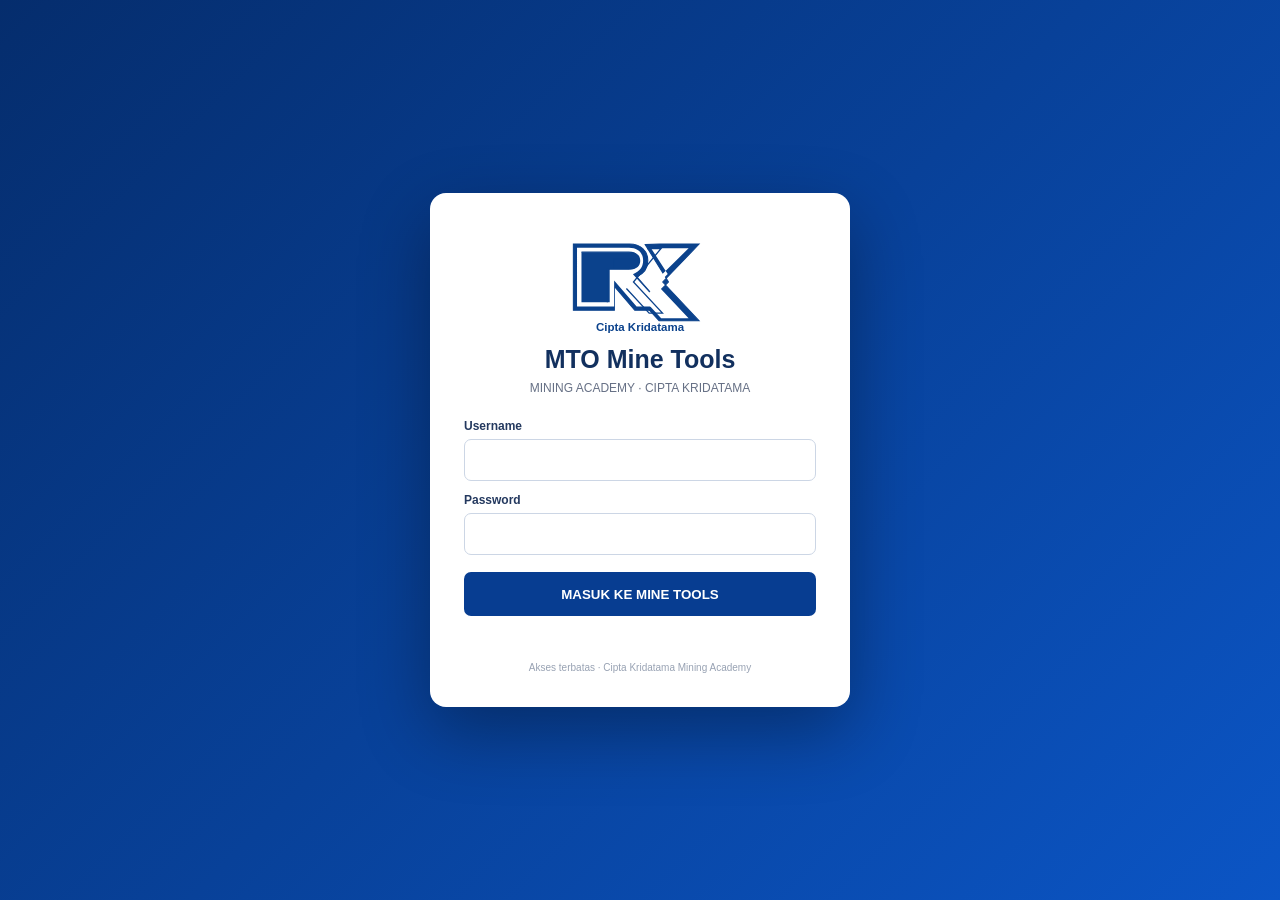
==== commit 6d01774b: "Fix module 4 productivity formula for haul truck" ====
--- a/dashboard.html
+++ b/dashboard.html
@@ -1,19 +1,97 @@
 <!DOCTYPE html>
 <html lang="id">
-<head><meta charset="utf-8"><meta name="viewport" content="width=device-width,initial-scale=1"><title>MTO Mine Tools — Cipta Kridatama Mining Academy</title><link rel="manifest" href="manifest.json"><link rel="stylesheet" href="css/style.css?v=1.9"></head>
+<head>
+  <meta charset="UTF-8">
+  <meta name="viewport" content="width=device-width, initial-scale=1.0">
+  <meta name="theme-color" content="#073b93">
+  <title>MTO Mine Tools — Cipta Kridatama Mining Academy</title>
+  <meta name="description" content="MTO Mine Tools — Cycle Time, Match Factor, Produktivitas, Availability, Bulldozer, Motor Grader dan Compactor.">
+  <link rel="manifest" href="manifest.json">
+  <link rel="stylesheet" href="css/style.css?v=2.1">
+</head>
 <body>
-<script>if(sessionStorage.getItem("mto_ok")!=="1")location.replace("index.html");</script>
-<header class="topbar"><div class="top-brand"><img src="assets/ck-logo.svg" alt="Cipta Kridatama"><div><div class="company-name">PT CIPTA KRIDATAMA</div><div class="site-name">MINING ACADEMY</div><div class="tagline">Mining Academy</div></div></div><div class="top-title"><div class="mto">MTO</div><div class="mine-tools">Mine Tools</div><div class="academy">MINING ACADEMY</div></div><div class="academy-badge"><span class="cap-icon">⌂</span><div><strong>Mining Academy</strong><small>Learn · Understand · Apply</small></div></div><button id="mtoLogout" type="button" style="position:absolute;right:18px;top:15px;border:0;border-radius:8px;padding:7px 10px;background:#ffffff22;color:#fff;cursor:pointer;font-weight:700">LOGOUT</button></header>
-<div class="app-shell"><aside class="sidebar"><nav class="side-nav" aria-label="Navigasi dashboard">
-<a class="nav-item active" href="#dashboard-home"><span class="nav-icon">⌂</span><span>DASHBOARD</span></a><a class="nav-item" href="#cycle-time"><span class="nav-icon">◷</span><span>CYCLE TIME</span></a><a class="nav-item" href="#match-factor"><span class="nav-icon">⚖</span><span>MATCH FACTOR</span></a><a class="nav-item" href="#core-productivity"><span class="nav-icon">▣</span><span>PRODUKTIVITAS ALAT ANGKUT</span></a><a class="nav-item" href="#core-productivity"><span class="nav-icon">⛏</span><span>PRODUKTIVITAS EXCAVATOR</span></a><a class="nav-item" href="#support-equipment"><span class="nav-icon">🚜</span><span>SUPPORT EQUIPMENT — DOZER</span></a><a class="nav-item" href="#grader"><span class="nav-icon">▤</span><span>MOTOR GRADER</span></a><a class="nav-item" href="#compactor"><span class="nav-icon">▥</span><span>COMPACTOR</span></a><a class="nav-item" href="#availability"><span class="nav-icon">◉</span><span>AVAILABILITY (MA, PA, UA, EU)</span></a><a class="nav-item muted" href="#"><span class="nav-icon">◌</span><span>DEWATERING</span><em>COMING SOON</em></a><a class="nav-item" href="#road"><span class="nav-icon">⌁</span><span>ROAD &amp; ROAD MAINTENANCE</span></a><a class="nav-item" href="#about"><span class="nav-icon">i</span><span>TENTANG MTO</span></a></nav><div class="version-card"><strong>MTO v1.9</strong><span>© 2026 PT Cipta Kridatama</span><span>Mining Academy</span></div></aside>
-<main class="content" id="dashboard"><div class="page-heading"><div class="heading-icon">◷</div><div><h1>MTO MINE TOOLS CALCULATOR</h1><p>Perhitungan produktivitas alat tambang — cycle time, match factor dan support equipment</p></div></div>
-<section id="dashboard-home" class="dashboard-home"><div class="home-banner"><div><span class="eyebrow">CIPTA KRIDATAMA MINING ACADEMY</span><h2>Mine Tools Dashboard</h2><p>Modul kalkulator operasional dengan <b>rumus, input dan hasil otomatis</b>.</p></div><div class="home-stat"><strong>14+</strong><span>Modul kalkulator</span></div></div><div class="module-cards"><button class="module-card" data-open="cycle-time"><span>01</span><b>Cycle Time</b><small>Dump Truck &amp; Excavator</small></button><button class="module-card" data-open="core-productivity"><span>02</span><b>Produktivitas &amp; Match Factor</b><small>Hauler, Excavator &amp; MF</small></button><button class="module-card" data-open="support-equipment"><span>03</span><b>Support Equipment</b><small>Dozer</small></button><button class="module-card" data-open="grader"><span>04</span><b>Motor Grader</b><small>Kapasitas, trip &amp; waktu</small></button><button class="module-card" data-open="compactor"><span>05</span><b>Compactor</b><small>Kapasitas pemadatan</small></button><button class="module-card" data-open="availability"><span>06</span><b>Availability</b><small>MA · PA · UA · EU</small></button><button class="module-card" data-open="road"><span>07</span><b>Road Engineering</b><small>DDT, QSUAR, density &amp; pavement</small></button><button class="module-card" data-open="about"><span>08</span><b>Tentang MTO</b><small>Cipta Kridatama Mining Academy</small></button></div></section>
-<section id="cycle-time" class="module-section dashboard-grid top-grid"><article class="tool-card"><div class="card-header"><span>1.</span> CYCLE TIME DUMP TRUCK</div><div class="card-body"><div class="input-result-layout"><div class="form-list"><label><span>Loading Time (detik)</span><input id="loading" type="number" value="120"></label><label><span>Travel Loaded (detik)</span><input id="travelLoaded" type="number" value="420"></label><label><span>Maneuver Dump (detik)</span><input id="maneuverDump" type="number" value="20"></label><label><span>Dumping Time (detik)</span><input id="dumping" type="number" value="30"></label><label><span>Maneuver Empty (detik)</span><input id="maneuverEmpty" type="number" value="15"></label><label><span>Travel Empty (detik)</span><input id="travelEmpty" type="number" value="350"></label></div><div class="cycle-total"><div class="total-label">TOTAL CYCLE TIME (CTa)</div><div class="total-value"><strong id="cycleSeconds">—</strong><span>detik</span></div><div class="minute-pill" id="cycleMinutes">—</div></div></div><div class="formula-box"><strong>RUMUS:</strong><br>CTa = Loading + Travel Loaded + Maneuver Dump + Dumping + Maneuver Empty + Travel Empty</div></div></article><article class="tool-card"><div class="card-header"><span>2.</span> CYCLE TIME EXCAVATOR</div><div class="card-body"><div class="form-list"><label><span>Am - Digging (detik)</span><input id="digging" type="number" value="7.84"></label><label><span>Bm - Swing Isi (detik)</span><input id="swingLoaded" type="number" value="3.90"></label><label><span>Cm - Dumping (detik)</span><input id="dumpingExc" type="number" value="2.15"></label><label><span>Dm - Swing Kosong (detik)</span><input id="swingEmpty" type="number" value="2.02"></label></div><div class="exc-total"><div class="total-label">TOTAL CYCLE TIME (CTm)</div><div class="total-value"><strong id="excCycleSeconds">—</strong><span>detik</span></div><div class="minute-pill" id="excCycleMinutes">—</div></div><div class="formula-box"><strong>RUMUS:</strong><br>CTm = Am + Bm + Cm + Dm</div></div></article></section>
-<section id="core-productivity" class="module-section tool-card"><div class="card-header"><span>3–5.</span> PRODUKTIVITAS &amp; MATCH FACTOR</div><div class="card-body"><div class="support-grid"><article class="sub-card" id="match-factor"><h3>MATCH FACTOR (MF)</h3><div class="formula-display">MF = (Na × Loading Time × Jumlah Pass) / (Nm × CTa)</div><div class="form-list compact"><label><span>Na - Jumlah Dump Truck</span><input id="numTruck" type="number" value="10"></label><label><span>Nm - Jumlah Excavator</span><input id="numExc" type="number" value="1"></label><label><span>Loading Time (detik/pass)</span><input id="loadingTimeMF" type="number" value="120"></label><label><span>Jumlah Pass</span><input id="passes" type="number" value="3"></label><label><span>CTa (detik)</span><input id="mfCta" type="number" readonly value="955"></label></div><div class="result-line"><span>MF</span><strong id="mfValue">—</strong><small id="mfStatusText"></small></div><div class="mf-badge" id="mfStatusBadge">—</div></article><article class="sub-card"><h3>PRODUKTIVITAS ALAT ANGKUT / HAULER</h3><div class="form-list compact"><label><span>CTm (detik)</span><input id="excCTProd" type="number" readonly value="15.91"></label><label><span>Bucket (m³)</span><input id="bucketCap" type="number" value="3.2"></label><label><span>Fill Factor</span><input id="fillFactor" type="number" value="0.9"></label><label><span>Swell Factor</span><input id="swellFactor" type="number" value="1.15"></label><label><span>Efisiensi (%)</span><input id="effTruck" type="number" value="83"></label></div><div class="result-line"><span>Q HAULER</span><strong id="truckProdOutput">—</strong><small>BCM/jam</small></div><div class="formula-box"><strong>RUMUS:</strong><br>Q = (3600 / CTm) × (Kb × Ff / Sf) × Ek</div></article><article class="sub-card"><h3>PRODUKTIVITAS EXCAVATOR</h3><div class="form-list compact"><label><span>CTm (detik)</span><input id="truckCTSec" type="number" readonly value="15.91"></label><label><span>Bucket Capacity (m³)</span><input id="bucketCap2" type="number" value="3.2"></label><label><span>Fill Factor</span><input id="fillFactor2" type="number" value="0.9"></label><label><span>Efisiensi (%)</span><input id="effExc" type="number" value="83"></label></div><div class="result-line"><span>P EXCAVATOR</span><strong id="excProdOutput">—</strong><small>m³/jam</small></div><div class="formula-box"><strong>RUMUS:</strong><br>Q = (3600 / CTm) × Kb × Ff × Ek</div></article></div></div></section>
-<section id="support-equipment" class="module-section tool-card"><div class="card-header"><span>6.</span> SUPPORT EQUIPMENT — BULLDOZER / DOZER</div><div class="card-body"><article class="sub-card"><h3>PRODUKTIVITAS DOZER</h3><div class="form-list compact"><label><span>Jarak D (m)</span><input id="dzD" type="number" value="50"></label><label><span>Forward speed Vf (km/h)</span><input id="dzVf" type="number" value="5"></label><label><span>Reverse speed Vr (km/h)</span><input id="dzVr" type="number" value="8"></label><label><span>Fixed delay Z (min)</span><input id="dzZ" type="number" value="0.05"></label><label><span>Blade width B (m)</span><input id="dzB" type="number" value="3.5"></label><label><span>Blade height H (m)</span><input id="dzH" type="number" value="1.2"></label><label><span>Blade factor Fb</span><input id="dzFb" type="number" value="0.8"></label><label><span>Efficiency E</span><input id="dzE" type="number" value="0.83"></label></div><div class="result-line"><span>PDTY DOZER</span><strong id="dzOut">—</strong><small>m³/jam</small></div><div class="formula-box"><strong>RUMUS:</strong><br>Q = (B × H × D × Fb × E) / CT</div></article></div></section>
-<section id="grader" class="module-section tool-card"><div class="card-header"><span>7.</span> MOTOR GRADER — KAPASITAS KERJA</div><div class="card-body"><div class="form-list compact"><label><span>Kecepatan V (km/jam)</span><input id="mgV" type="number" value="8"></label><label><span>Lebar efektif Le (m)</span><input id="mgLe" type="number" value="3.7"></label><label><span>Lebar overlap Lo (m)</span><input id="mgLo" type="number" value="0.3"></label><label><span>Efisiensi E</span><input id="mgE" type="number" value="0.83"></label><label><span>Lebar jalan W (m)</span><input id="mgW" type="number" value="25"></label><label><span>Lebar blade efektif (m)</span><input id="mgLe2" type="number" value="3.4"></label><label><span>Overlap (m)</span><input id="mgLo2" type="number" value="0.2"></label><label><span>Jumlah Pass</span><input id="mgNPass" type="number" value="4"></label><label><span>Jarak D (m)</span><input id="mgD" type="number" value="1000"></label><label><span>Kecepatan trip V2 (km/jam)</span><input id="mgV2" type="number" value="8"></label></div><div class="result-line"><span>Q GRADER</span><strong id="mgOut">—</strong><small>m²/jam</small></div><div class="result-line"><span>JUMLAH TRIP</span><strong id="mgTripsOut">—</strong><small>trip</small></div><div class="result-line"><span>WAKTU</span><strong id="mgTimeOut">—</strong><small>jam</small></div><div class="formula-box"><strong>RUMUS:</strong><br>Q = V × (Le − Lo) × 1000 × E<br>Trip = (W / (Le₂ − Lo₂)) × Pass<br>Waktu = Trip × D / (V₂ × 1000 × E)</div></div></section>
-<section id="compactor" class="module-section tool-card"><div class="card-header"><span>8.</span> COMPACTOR — KAPASITAS PRODUKSI</div><div class="card-body"><div class="form-list compact"><label><span>Lebar efektif W (m)</span><input id="cpW" type="number" value="2"></label><label><span>Kecepatan V (km/jam)</span><input id="cpV" type="number" value="4"></label><label><span>Tebal lapisan H (m)</span><input id="cpH" type="number" value="0.30"></label><label><span>Efisiensi E</span><input id="cpE" type="number" value="0.80"></label><label><span>Jumlah lintasan N</span><input id="cpN" type="number" value="4"></label></div><div class="result-line"><span>PRODUKTIVITAS COMPACTOR</span><strong id="cpOut">—</strong><small id="cpUnit">m³/jam</small></div><div class="formula-box"><strong>RUMUS:</strong><br>Q = (W × V × H × 1000 × E) / N</div></div></section>
-<section id="availability" class="module-section tool-card"><div class="card-header">9. AVAILABILITY — MA, PA, UA, EU</div><div class="card-body"><div class="form-list compact"><label><span>Working Time (jam)</span><input id="working" type="number" value="18"></label><label><span>Repair / Down Time (jam)</span><input id="repair" type="number" value="2"></label><label><span>Standby Time (jam)</span><input id="standby" type="number" value="1"></label></div><div class="metric-grid"><div class="metric"><span>MA</span><div class="metric-formula">W/(W+R)</div><strong id="ma">—</strong></div><div class="metric"><span>PA</span><div class="metric-formula">(W+S)/(W+R+S)</div><strong id="pa">—</strong></div><div class="metric"><span>UA</span><div class="metric-formula">W/(W+S)</div><strong id="ua">—</strong></div><div class="metric"><span>EU</span><div class="metric-formula">W/(W+R+S)</div><strong id="eu">—</strong></div></div></div></section>
-<section id="road" class="module-section tool-card"><div class="card-header">10. ROAD &amp; ROAD MAINTENANCE</div><div class="card-body"><div class="form-list compact"><label><span>Actual CBR (%)</span><input id="ddtActualCbr" type="number" value="8"></label><label><span>Target CBR (%)</span><input id="ddtTargetSimple" type="number" value="6"></label></div><div class="result-line"><span>REKOMENDASI</span><strong id="roadStatus">—</strong></div><div class="formula-box"><strong>RUMUS:</strong><br>Evaluasi sederhana: Actual CBR ≥ Target CBR → RECOMMENDED</div></div></section>
-<section id="about" class="module-section tool-card"><div class="card-header">11. TENTANG MTO</div><div class="card-body"><h2>Cipta Kridatama Mining Academy</h2><p>MTO Mine Tools adalah dashboard pembelajaran dan kalkulator operasional pertambangan untuk membantu memahami cycle time, produktivitas, match factor, support equipment dan parameter operasi.</p></div></section>
-</main></div><script src="js/app.js?v=1.9"></script></body></html>+<script>if(sessionStorage.getItem('mto_ok')!=='1')location.replace('index.html');</script>
+<header class="topbar">
+  <div class="top-brand"><img src="assets/ck-logo.svg" alt="Cipta Kridatama"><div><div class="company-name">PT CIPTA KRIDATAMA</div><div class="site-name">MINING ACADEMY</div><div class="tagline">Mining Academy</div></div></div>
+  <div class="top-title"><div class="mto">MTO</div><div class="mine-tools">Mine Tools</div><div class="academy">CIPTA KRIDATAMA MINING ACADEMY</div></div>
+  <button id="mtoLogout" type="button" class="logout-btn">LOGOUT</button>
+  <div class="academy-badge"><span class="cap-icon">⌂</span><div><strong>Mining Academy</strong><small>Learn · Understand · Apply</small></div></div>
+</header>
+<div class="app-shell">
+<aside class="sidebar"><nav class="side-nav" aria-label="Navigasi dashboard">
+<a class="nav-item active" href="#dashboard-home"><span class="nav-icon">⌂</span><span>DASHBOARD</span></a>
+<a class="nav-item" href="#cycle-time"><span class="nav-icon">◷</span><span>CYCLE TIME</span></a>
+<a class="nav-item" href="#core-productivity"><span class="nav-icon">⚖</span><span>MATCH FACTOR</span></a>
+<a class="nav-item" href="#core-productivity"><span class="nav-icon">▣</span><span>PRODUKTIVITAS ALAT ANGKUT</span></a>
+<a class="nav-item" href="#core-productivity"><span class="nav-icon">⛏</span><span>PRODUKTIVITAS EXCAVATOR</span></a>
+<a class="nav-item" href="#support-equipment"><span class="nav-icon">🚜</span><span>SUPPORT EQUIPMENT — DOZER</span></a>
+<a class="nav-item" href="#grader"><span class="nav-icon">▤</span><span>MOTOR GRADER</span></a>
+<a class="nav-item" href="#compactor"><span class="nav-icon">▥</span><span>COMPACTOR</span></a>
+<a class="nav-item" href="#availability"><span class="nav-icon">◉</span><span>AVAILABILITY (MA, PA, UA, EU)</span></a>
+<a class="nav-item" href="#water-truck"><span class="nav-icon">💧</span><span>WATER TRUCK</span></a>
+<a class="nav-item muted" href="#"><span class="nav-icon">◌</span><span>DEWATERING</span><em>COMING SOON</em></a>
+<a class="nav-item" href="#road"><span class="nav-icon">⌁</span><span>ROAD &amp; ROAD MAINTENANCE</span></a>
+<a class="nav-item" href="#about"><span class="nav-icon">i</span><span>TENTANG MTO</span></a>
+</nav><div class="version-card"><strong>MTO v2.1</strong><span>© 2026 PT Cipta Kridatama</span><span>Cipta Kridatama · Mining Academy</span></div></aside>
+<main class="content" id="dashboard">
+<div class="page-heading"><div class="heading-icon">◷</div><div><h1>MTO MINE TOOLS CALCULATOR</h1><p>Perhitungan produktivitas alat tambang — cycle time, match factor dan support equipment</p></div></div>
+<section id="dashboard-home" class="dashboard-home"><div class="home-banner"><div><span class="eyebrow">CIPTA KRIDATAMA MINING ACADEMY</span><h2>Mine Tools Dashboard</h2><p>Pilih modul di bawah. Setiap kalkulator dibuka sebagai <b>jendela terpisah</b>, sehingga rumus tidak menumpuk dalam satu halaman.</p></div><div class="home-stat"><strong>15+</strong><span>Modul kalkulator</span></div></div><div class="module-cards">
+<button class="module-card" data-open="cycle-time"><span>01</span><b>Cycle Time</b><small>Dump Truck &amp; Excavator</small></button><button class="module-card" data-open="core-productivity"><span>02</span><b>Produktivitas &amp; Match Factor</b><small>Fleet, Excavator &amp; MF</small></button><button class="module-card" data-open="support-equipment"><span>03</span><b>Support Equipment</b><small>Dozing &amp; Ripping</small></button><button class="module-card" data-open="grader"><span>04</span><b>Motor Grader</b><small>Kapasitas, trip &amp; waktu</small></button><button class="module-card" data-open="compactor"><span>05</span><b>Compactor</b><small>Kapasitas pemadatan</small></button><button class="module-card" data-open="availability"><span>06</span><b>Availability</b><small>MA · PA · UA · EU</small></button><button class="module-card" data-open="water-truck"><span>07</span><b>Water Truck</b><small>Produktivitas &amp; kebutuhan unit</small></button><button class="module-card road-card" data-open="road"><span>08</span><b>Road Engineering</b><small>DDT, QSUAR, density &amp; pavement</small></button><button class="module-card" data-open="about"><span>09</span><b>Tentang MTO</b><small>Cipta Kridatama Mining Academy</small></button></div></section>
+
+<section id="cycle-time" class="module-section dashboard-grid top-grid"><article class="tool-card"><div class="card-header"><span>1.</span> CYCLE TIME DUMP TRUCK</div><div class="card-body"><div class="input-result-layout"><div class="form-list numbered"><label><span>Loading Time <small>(detik)</small></span><input id="loading" type="number" min="0" step="0.01" value="120"></label><label><span>Travel Loaded <small>(detik)</small></span><input id="travelLoaded" type="number" min="0" step="0.01" value="420"></label><label><span>Maneuver Dump <small>(detik)</small></span><input id="maneuverDump" type="number" min="0" step="0.01" value="20"></label><label><span>Dumping Time <small>(detik)</small></span><input id="dumping" type="number" min="0" step="0.01" value="30"></label><label><span>Maneuver Empty <small>(detik)</small></span><input id="maneuverEmpty" type="number" min="0" step="0.01" value="15"></label><label><span>Travel Empty <small>(detik)</small></span><input id="travelEmpty" type="number" min="0" step="0.01" value="350"></label></div><div class="cycle-total"><div class="total-label">TOTAL CYCLE TIME (CTa)</div><div class="total-value"><strong id="cycleSeconds">955</strong><span>detik</span></div><div class="minute-pill" id="cycleMinutes">= 15,92 menit</div></div></div><div class="formula-box"><strong>RUMUS:</strong><br>CTa = Loading + Travel Loaded + Maneuver Dump + Dumping + Maneuver Empty + Travel Empty</div></div></article><article class="tool-card"><div class="card-header"><span>2.</span> CYCLE TIME EXCAVATOR</div><div class="card-body"><div class="exc-layout"><div><div class="form-list"><label><span>Am - Digging <small>(detik)</small></span><input id="digging" type="number" min="0" step="0.01" value="7.84"></label><label><span>Bm - Swing Isi <small>(detik)</small></span><input id="swingLoaded" type="number" min="0" step="0.01" value="3.90"></label><label><span>Cm - Dumping <small>(detik)</small></span><input id="dumpingExc" type="number" min="0" step="0.01" value="2.15"></label><label><span>Dm - Swing Kosong <small>(detik)</small></span><input id="swingEmpty" type="number" min="0" step="0.01" value="2.02"></label></div><div class="exc-total"><div class="total-label">TOTAL CYCLE TIME (CTm)</div><div class="total-value"><strong id="excCycleSeconds">15,91</strong><span>detik</span></div><div class="minute-pill" id="excCycleMinutes">= 0,265 menit</div></div></div><div class="definition-panel"><strong>KETERANGAN:</strong><ul><li><b>Am</b> Digging — menggali material</li><li><b>Bm</b> Swing isi — ayunan bermuatan</li><li><b>Cm</b> Dumping — menuangkan muatan</li><li><b>Dm</b> Swing kosong — kembali menggali</li></ul></div></div></div></article></section>
+
+<section id="core-productivity" class="module-section dashboard-grid mid-grid"><article class="tool-card" id="match-factor"><div class="card-header"><span>3.</span> MATCH FACTOR (MF)</div><div class="card-body mf-layout"><div><div class="formula-display">MF = <span>Na × Loading Time</span><hr><span>Nm × CTa</span></div><div class="form-list compact"><label><span>Na - Jumlah Dump Truck</span><input id="numTruck" type="number" min="0" step="1" value="10"></label><label><span>Nm - Jumlah Excavator</span><input id="numExc" type="number" min="1" step="1" value="1"></label><label><span>Loading Time (detik/pass)</span><input id="loadingTimeMF" type="number" min="0" step="0.01" value="120"></label><label><span>Jumlah Pass (pengisian)</span><input id="passes" type="number" min="1" step="1" value="3"></label><label><span>CTa (detik)</span><input id="mfCta" type="number" readonly value="955"></label></div></div><div class="result-side"><span>HASIL</span><strong id="mfValue">3,77</strong><div class="mf-badge" id="mfStatusBadge">MF &gt; 1</div><small id="mfStatusText">Dump truck cenderung menunggu</small></div></div></article>
+<article class="tool-card" id="produktivit-as"><div class="card-header"><span>4.</span> PRODUKTIVITAS ALAT ANGKUT (Pa)</div><div class="card-body">
+<div class="formula-display two-line">Pa = (KB × Eff × 60) / CT<br><small>KB = Kb × SF × FF × n</small></div>
+<div class="formula-box"><strong>RUMUS LENGKAP:</strong><br>Pa = (Kb × SF × FF × n × Eff × 60) / CT<br><small>Pa = produksi alat angkut (m³/jam atau ton/jam)</small></div>
+<div class="form-list compact"><label><span>CT - Cycle Time Alat Angkut (menit)</span><input id="haulCT" type="number" min="0.01" step="0.01" value="15.92" readonly></label><label><span>Kb - Kapasitas Bucket (m³)</span><input id="bucketCap" type="number" min="0" step="0.01" value="3.2"></label><label><span>SF - Swell Factor</span><input id="swellFactor" type="number" min="0" step="0.01" value="1.15"></label><label><span>FF - Fill Factor</span><input id="fillFactor" type="number" min="0" step="0.01" value="0.90"></label><label><span>n - Jumlah Pengisian / Pass</span><input id="haulPasses" type="number" min="1" step="1" value="3"></label><label><span>Eff - Efisiensi Kerja (%)</span><input id="effTruck" type="number" min="0" max="100" step="0.01" value="83"></label></div>
+<div class="result-line"><span>KB - KAPASITAS BAK</span><strong id="truckKbOutput">—</strong><small>m³</small></div>
+<div class="result-line"><span>PRODUKTIVITAS ALAT ANGKUT (Pa)</span><strong id="truckProdOutput">—</strong><small>m³/jam</small></div>
+</div></article>
+<article class="tool-card" id="produktivitas-exc"><div class="card-header"><span>5.</span> PRODUKTIVITAS EXCAVATOR (P)</div><div class="card-body"><div class="formula-display two-line">P = (60 / CTa) × C × Ek<br><small>C = n × Bucket Cap × FF</small></div><div class="form-list compact"><label><span>CTa (detik)</span><input id="truckCTSec" type="number" readonly value="955"></label><label><span>n - Jumlah Pass</span><input id="prodPass" type="number" min="1" step="1" value="3"></label><label><span>Bucket Capacity (m³)</span><input id="bucketCap2" type="number" min="0" step="0.01" value="3.2"></label><label><span>Fill Factor (FF)</span><input id="fillFactor2" type="number" min="0" step="0.01" value="0.9"></label><label><span>Efisiensi Kerja Ek (%)</span><input id="effExc" type="number" min="0" max="100" step="0.01" value="83"></label></div><div class="result-line"><span>PRODUKTIVITAS (P)</span><strong id="excProdOutput">46,94</strong><small>BCM/jam</small></div></div></article></section>
+
+<section class="module-section tool-card support-section" id="support-equipment"><div class="card-header"><span>6.</span> SUPPORT EQUIPMENT — BULLDOZER / DOZER</div><div class="card-body"><div class="section-intro"><b>Rumus referensi lapangan</b><span>Parameter dapat disesuaikan dengan unit, material dan kondisi kerja. Nilai efisiensi dimasukkan sebagai desimal (contoh 0,85).</span></div><div class="support-grid"><article class="sub-card"><h3>6A. DOZING / MENDORONG</h3><div class="formula-display small">QD = (q × 60 × E) / CT<br><small>q = B × H × D × Fb &nbsp; | &nbsp; CT = D/Vf + D/Vr + Z</small></div><div class="form-list compact two-col"><label><span>B - Lebar blade (m)</span><input id="dzB" type="number" step="0.01" value="3.5"></label><label><span>H - Tinggi blade (m)</span><input id="dzH" type="number" step="0.01" value="1.0"></label><label><span>D - Jarak dorong (m)</span><input id="dzD" type="number" step="0.1" value="30"></label><label><span>Fb - Blade factor</span><input id="dzFb" type="number" step="0.01" value="0.9"></label><label><span>Vf - Kecepatan maju (m/min)</span><input id="dzVf" type="number" step="0.01" value="40"></label><label><span>Vr - Kecepatan mundur (m/min)</span><input id="dzVr" type="number" step="0.01" value="50"></label><label><span>Z - Waktu tetap (min)</span><input id="dzZ" type="number" step="0.01" value="0.10"></label><label><span>E - Efisiensi kerja</span><input id="dzE" type="number" step="0.01" value="0.83"></label></div><div class="result-line"><span>PRODUKTIVITAS DOZING</span><strong id="dzOut">—</strong><small>m³/jam</small></div></article><article class="sub-card"><h3>6B. RIPPING — GIANT RIPPER</h3><div class="formula-display small">QR = (P × W × D × 60 × E × FK) / (D/Vf + D/Vr + Z)</div><div class="form-list compact two-col"><label><span>P - Kedalaman penetrasi (m)</span><input id="grP" type="number" step="0.01" value="1"></label><label><span>W - Lebar ripping (m)</span><input id="grW" type="number" step="0.01" value="2.4"></label><label><span>D - Jarak ripping (m)</span><input id="grJ" type="number" step="0.1" value="30"></label><label><span>Vf - Kecepatan maju (m/min)</span><input id="grVf" type="number" step="0.01" value="41.67"></label><label><span>Vr - Kecepatan mundur (m/min)</span><input id="grVr" type="number" step="0.01" value="50"></label><label><span>Z - Waktu tetap (min)</span><input id="grZ" type="number" step="0.01" value="0.10"></label><label><span>E - Efisiensi kerja</span><input id="grE" type="number" step="0.01" value="0.85"></label><label><span>FK - Faktor koreksi</span><input id="grFK" type="number" step="0.01" value="1.00"></label></div><div class="result-line"><span>PRODUKTIVITAS RIPPING GIANT</span><strong id="grOut">—</strong><small>m³/jam</small></div></article><article class="sub-card"><h3>6C. RIPPING — MULTI SHANK</h3><div class="formula-display small">QR = (P × W × D × 60 × E) / (D/Vf + D/Vr + Z)</div><div class="form-list compact two-col"><label><span>P - Kedalaman penetrasi (m)</span><input id="mrP" type="number" step="0.01" value="1"></label><label><span>W - Lebar ripping (m)</span><input id="mrW" type="number" step="0.01" value="3.0"></label><label><span>D - Jarak ripping (m)</span><input id="mrD" type="number" step="0.1" value="30"></label><label><span>Vf - Kecepatan maju (m/min)</span><input id="mrVf" type="number" step="0.01" value="41.67"></label><label><span>Vr - Kecepatan mundur (m/min)</span><input id="mrVr" type="number" step="0.01" value="50"></label><label><span>Z - Waktu tetap (min)</span><input id="mrZ" type="number" step="0.01" value="0.10"></label><label><span>E - Efisiensi kerja</span><input id="mrE" type="number" step="0.01" value="0.85"></label></div><div class="result-line"><span>PRODUKTIVITAS RIPPING MULTI</span><strong id="mrOut">—</strong><small>m³/jam</small></div></article><article class="sub-card"><h3>6D. RIPPING + DOZING</h3><div class="formula-display small">Q = (QR × QD) / (QR + QD)</div><p class="helper">Produksi gabungan mengikuti rumus pada referensi; hasil otomatis mengikuti QR Giant Ripper dan QD Dozing.</p><div class="result-line"><span>PRODUKTIVITAS GABUNGAN</span><strong id="rdOut">—</strong><small>m³/jam</small></div></article></div></div></section>
+
+<section class="module-section dashboard-grid mid-grid" id="grader"><article class="tool-card"><div class="card-header"><span>7.</span> MOTOR GRADER — KAPASITAS KERJA</div><div class="card-body"><div class="formula-display horizontal">QA = V × (Le − Lo) × 1000 × E</div><div class="form-list compact"><label><span>V - Kecepatan kerja (km/jam)</span><input id="mgV" type="number" step="0.01" value="5"></label><label><span>Le - Panjang efektif blade (m)</span><input id="mgLe" type="number" step="0.01" value="3.66"></label><label><span>Lo - Lebar overlap (m)</span><input id="mgLo" type="number" step="0.01" value="0.30"></label><label><span>E - Efisiensi kerja</span><input id="mgE" type="number" step="0.01" value="0.80"></label><label><span>W - Lebar jalan (m)</span><input id="mgW" type="number" step="0.01" value="25"></label><label><span>Le / Lo (m)</span><input id="mgLe2" type="number" step="0.01" value="3.66"><input id="mgLo2" type="number" step="0.01" value="0.30"></label><label><span>N - Jumlah pass</span><input id="mgNPass" type="number" step="1" value="4"></label><label><span>D - Jarak kerja (m)</span><input id="mgD" type="number" step="0.1" value="1000"></label><label><span>V2 - Kecepatan rata-rata (km/jam)</span><input id="mgV2" type="number" step="0.01" value="5"></label></div><div class="result-line"><span>PRODUKTIVITAS GRADER</span><strong id="mgOut">—</strong><small>m²/jam</small></div><div class="result-line"><span>JUMLAH TRIP / WAKTU KERJA</span><strong id="mgTripsOut">—</strong><small id="mgTimeOut">jam</small></div></div></article></section>
+
+<section class="module-section dashboard-grid mid-grid" id="compactor"><article class="tool-card"><div class="card-header"><span>8.</span> COMPACTOR — KAPASITAS PRODUKSI</div><div class="card-body"><div class="formula-display horizontal">Q = (W × V × H × 1000 × E) / N</div><div class="form-list compact"><label><span>W - Lebar efektif pemadatan (m)</span><input id="cpW" type="number" step="0.01" value="2.0"></label><label><span>V - Kecepatan kerja (km/jam)</span><input id="cpV" type="number" step="0.01" value="4.0"></label><label><span>H - Tebal lapisan (m)</span><input id="cpH" type="number" step="0.01" value="0.30"></label><label><span>E - Efisiensi kerja</span><input id="cpE" type="number" step="0.01" value="0.80"></label><label><span>N - Jumlah lintasan</span><input id="cpN" type="number" step="1" value="4"></label></div><div class="result-line"><span>PRODUKTIVITAS COMPACTOR</span><strong id="cpOut">—</strong><small>m³/jam</small></div></div></article></section>
+
+<section class="module-section tool-card availability-card" id="availability"><div class="card-header"><span>9.</span> AVAILABILITY — MA, PA, UA, EU</div><div class="card-body"><div class="form-list compact"><label><span>Working Time (jam)</span><input id="working" type="number" step="0.01" value="18"></label><label><span>Repair / Down Time (jam)</span><input id="repair" type="number" step="0.01" value="2"></label><label><span>Standby Time (jam)</span><input id="standby" type="number" step="0.01" value="1"></label></div><div class="metric-grid"><div class="metric"><span>MA</span><div class="metric-formula">W / (W + R) × 100%</div><strong id="ma">—</strong></div><div class="metric"><span>PA</span><div class="metric-formula">(W + S) / (W + R + S) × 100%</div><strong id="pa">—</strong></div><div class="metric"><span>UA</span><div class="metric-formula">W / (W + S) × 100%</div><strong id="ua">—</strong></div><div class="metric"><span>EU</span><div class="metric-formula">W / (W + R + S) × 100%</div><strong id="eu">—</strong></div></div></div></section>
+
+<section class="module-section tool-card" id="water-truck"><div class="card-header"><span>10.</span> WATER TRUCK — PRODUKTIVITAS &amp; KEBUTUHAN UNIT</div><div class="card-body"><div class="section-intro"><b>Perhitungan produktivitas dan kebutuhan water truck</b><span>Gunakan kapasitas tangki, cycle time, efisiensi dan kebutuhan penyiraman.</span></div><div class="formula-display horizontal">QWT = (C × 60 × E) / CT &nbsp;&nbsp; | &nbsp;&nbsp; N = ⌈Q kebutuhan / QWT⌉</div><div class="form-list compact"><label><span>C - Kapasitas tangki (m³)</span><input id="wtC" type="number" step="0.01" value="20"></label><label><span>CT - Cycle time (menit)</span><input id="wtCT" type="number" step="0.01" value="30"></label><label><span>E - Efisiensi kerja</span><input id="wtE" type="number" step="0.01" value="0.83"></label><label><span>Kebutuhan air target (m³/jam)</span><input id="wtDemand" type="number" step="0.01" value="120"></label><label><span>Lebar jalan disiram (m)</span><input id="wtW" type="number" step="0.1" value="20"></label><label><span>Dosis penyiraman (mm)</span><input id="wtRate" type="number" step="0.1" value="2"></label><label><span>Jarak rute (km)</span><input id="wtD" type="number" step="0.1" value="5"></label><label><span>Kecepatan penyiraman (km/jam)</span><input id="wtV" type="number" step="0.1" value="15"></label></div><div class="result-line"><span>PRODUKTIVITAS WATER TRUCK</span><strong id="wtOut">—</strong><small>m³/jam</small></div><div class="result-line"><span>KEBUTUHAN WATER TRUCK</span><strong id="wtNeed">—</strong><small>unit</small></div><div class="result-line"><span>KEBUTUHAN AIR RUTE</span><strong id="wtRouteOut">—</strong><small>m³/jam</small></div><div class="formula-box"><strong>RUMUS:</strong><br>QWT = (C × 60 × E) / CT<br>Kebutuhan rute = W × D × 1.000 × dosis(m) / waktu rute(jam)<br>N = Pembulatan ke atas(Q kebutuhan / QWT)</div></div></section>
+
+<section class="module-section tool-card road-section" id="road"><div class="card-header"><span>11.</span> ROAD ENGINEERING &amp; ROAD MAINTENANCE — ROAD LIBRARY 2026</div><div class="card-body"><div class="section-intro"><b>Road Library 2026 terintegrasi</b><span>DDT Disposal, perkerasan, QSUAR / scrapping time dan kepadatan jalan.</span></div><div class="road-grid"><article class="sub-card"><h3>11A. DDT DISPOSAL — TARGET CBR SUBGRADE</h3><p class="helper">Pilih unit atau masukkan parameter manual.</p><div class="form-list compact"><label><span>Dump Truck</span><select id="ddtTruck"><option value="cat740">CAT 740</option><option value="cat773" selected>CAT 773</option><option value="cat775">CAT 775</option><option value="cat777">CAT 777</option><option value="iveco">Iveco 30T</option></select></label><label><span>Tyre Pressure (psi)</span><input id="ddtPsi" type="number" value="115"></label><label><span>Tyre Diameter (in)</span><input id="ddtDia" type="number" value="35"></label><label><span>Gross Weight (t)</span><input id="ddtGross" type="number" value="99.3"></label><label><span>Rear Load (%)</span><input id="ddtRear" type="number" value="66.7"></label><label><span>Safety Factor</span><input id="ddtSF" type="number" value="1.5"></label><label><span>Spacing S (m)</span><input id="ddtS" type="number" value="25"></label><label><span>Factor Fs</span><input id="ddtFs" type="number" value="75"></label></div><div class="result-line"><span>Pn</span><strong id="ddtPnOut">—</strong><small>N</small></div><div class="result-line"><span>Radius</span><strong id="ddtROut">—</strong><small>m</small></div><div class="result-line"><span>TARGET CBR</span><strong id="ddtCbrTargetOut">—</strong><small>%</small></div></article><article class="sub-card"><h3>11B. HAUL ROAD — ACTUAL CBR CHECK</h3><div class="form-list compact"><label><span>Actual Dump Truck</span><select id="ddtActualTruck"><option value="cat740">CAT 740</option><option value="cat773" selected>CAT 773</option><option value="cat775">CAT 775</option><option value="cat777">CAT 777</option><option value="iveco">Iveco 30T</option></select></label><label><span>Actual CBR (%)</span><input id="ddtActualCbr" type="number" value="8"></label></div><div class="result-line"><span>Target CBR</span><strong id="haulTargetOut">—</strong><small>%</small></div><div class="result-line"><span>Estimated Bearing</span><strong id="haulPhOut">—</strong><small>kN</small></div><div class="result-line"><span>Status</span><strong><span id="haulStatus" class="status-chip">—</span></strong></div></article><article class="sub-card"><h3>11C. PERKERASAN — VOLUME &amp; ESTIMASI BIAYA</h3><div class="form-list compact"><label><span>Panjang L (m)</span><input id="pvL" type="number" value="1000"></label><label><span>Lebar W (m)</span><input id="pvW" type="number" value="20"></label><label><span>Base (%)</span><input id="pvBase" type="number" value="20"></label><label><span>Subbase (%)</span><input id="pvSub" type="number" value="30"></label><label><span>Harga krokos (Rp/m³)</span><input id="pvKrokos" type="number" value="100000"></label><label><span>Harga batu (Rp/m³)</span><input id="pvBatu" type="number" value="150000"></label></div><div class="result-line"><span>Volume Base</span><strong id="pvBaseOut">—</strong><small>m³</small></div><div class="result-line"><span>Volume Subbase</span><strong id="pvSubOut">—</strong><small>m³</small></div><div class="result-line"><span>Total LCM</span><strong id="pvLcmOut">—</strong><small>m³</small></div><div class="result-line"><span>Estimasi Cost</span><strong id="pvCostOut">—</strong><small>Rp</small></div></article><article class="sub-card"><h3>11D. QSUAR / SCRAPPING TIME</h3><div class="form-list compact"><label><span>Kapasitas alat (m³)</span><input id="qsuarCap" type="number" value="3.2"></label><label><span>Lebar kerja (m)</span><input id="qsuarW" type="number" value="3.2"></label><label><span>Jumlah alat</span><input id="qsuarN" type="number" value="1"></label><label><span>Jarak / panjang (m)</span><input id="qsuarD" type="number" value="1000"></label></div><div class="result-line"><span>Rate</span><strong id="qsuarRateOut">—</strong><small>m³/m</small></div><div class="result-line"><span>Waktu</span><strong id="qsuarOut">—</strong><small>jam</small></div></article><article class="sub-card"><h3>11E. ROAD DENSITY</h3><div class="form-list compact"><label><span>Truck Load (t)</span><input id="rdTL" type="number" value="30"></label><label><span>Headway (m)</span><input id="rdHead" type="number" value="50"></label><label><span>Lane width (m)</span><input id="rdLane" type="number" value="4"></label><label><span>Actual density (t/m³)</span><input id="rdActual" type="number" value="2.2"></label><label><span>Preset</span><select id="densityRoad"><option value="custom">Custom</option><option value="30|50|4|2.2">Standard 30T</option><option value="40|60|4|2.2">Standard 40T</option></select></label></div><div class="result-line"><span>MAX DENSITY</span><strong id="rdDensityOut">—</strong><small>t/m³</small></div></article><article class="sub-card"><h3>11F. ROAD FLEET REFERENCE</h3><div class="table-wrap"><table><thead><tr><th>Unit</th><th>Pressure</th><th>Dia</th><th>Gross</th><th>Rear</th></tr></thead><tbody id="roadFleetTable"></tbody></table></div></article></div></div></section>
+<section class="module-section about-strip" id="about"><div><strong>MTO — Mine Tools</strong><span>Dashboard kalkulator operasional tambang untuk Cipta Kridatama Mining Academy.</span></div><div><b>V2.1</b><span>Road Library 2026 · Modular windows · PWA-ready</span></div></section>
+</main></div>
+<script src="js/app.js?v=2.1"></script>
+<script>
+// Override module 4 calculation with the full haul-truck formula:
+// KB = Kb × SF × FF × n
+// Pa = (KB × Eff × 60) / CT
+function truckProduction(){
+  const ct = num('haulCT') || (cycleTruck()/60);
+  const kb = num('bucketCap');
+  const sf = num('swellFactor');
+  const ff = num('fillFactor');
+  const n = num('haulPasses');
+  const eff = num('effTruck') / 100;
+  const KB = kb * sf * ff * n;
+  const pa = ct > 0 ? (KB * eff * 60) / ct : NaN;
+  if($('haulCT')) $('haulCT').value = ct.toFixed(2);
+  if($('truckKbOutput')) $('truckKbOutput').textContent = isFinite(KB) ? fmt(KB) : '—';
+  if($('truckProdOutput')) $('truckProdOutput').textContent = isFinite(pa) ? fmt(pa) : '—';
+}
+
+// Keep CT in module 4 synchronized with the calculated haul-truck CT.
+const _cycleTruckOriginal = cycleTruck;
+cycleTruck = function(){
+  const t = _cycleTruckOriginal();
+  if($('haulCT')) $('haulCT').value = (t/60).toFixed(2);
+  return t;
+};
+
+document.addEventListener('DOMContentLoaded',()=>{
+  setTimeout(()=>{try{cycleTruck();truckProduction()}catch(e){}},0);
+});
+</script>
+</body></html>
--- a/css/style.css
+++ b/css/style.css
@@ -1 +1 @@
-:root{--blue:#073d91;--blue2:#0d4da8;--navy:#0c214a;--text:#15264a;--muted:#6c7890;--line:#d9e0ea;--soft:#f4f7fb;--green:#0b8a4a;--green-bg:#edf9f1;--white:#fff;--shadow:0 2px 9px rgba(24,45,82,.07)}*{box-sizing:border-box}html{scroll-behavior:smooth}body{margin:0;background:#f7f9fc;color:var(--text);font-family:"Segoe UI",Arial,sans-serif;font-size:13px}.topbar{height:102px;background:linear-gradient(90deg,#063b8e,#063b8e 50%,#073f95);color:#fff;display:grid;grid-template-columns:1fr auto 1fr;align-items:center;padding:0 28px;box-shadow:0 1px 0 rgba(255,255,255,.12);position:sticky;top:0;z-index:50}.top-brand{display:flex;align-items:center;gap:12px}.top-brand img{width:76px;height:68px;object-fit:contain;border-radius:2px;background:#fff}.company-name{font-size:19px;font-weight:800;letter-spacing:.2px}.site-name{display:none}.tagline{font-size:11px;margin-top:5px;opacity:.95;letter-spacing:.2px}.tagline:before{content:"Mining Academy"}.tagline{font-size:0}.tagline:before{font-size:11px}.top-title{text-align:center;line-height:1}.mto{font-size:46px;font-weight:900;letter-spacing:-1px}.mine-tools{font-size:23px;font-weight:800;margin-top:-2px}.academy{font-size:15px;font-weight:700;letter-spacing:.5px;margin-top:7px}.academy-badge{justify-self:end;display:flex;align-items:center;gap:12px}.cap-icon{width:42px;height:42px;border:2px solid #fff;border-radius:50%;display:grid;place-items:center;font-size:23px}.academy-badge strong{display:block;font-size:16px}.academy-badge small{display:block;font-size:10px;margin-top:4px;opacity:.9}.app-shell{display:grid;grid-template-columns:267px 1fr;min-height:calc(100vh - 102px)}.sidebar{background:#fff;border-right:1px solid #dfe4eb;padding:17px 11px 14px;display:flex;flex-direction:column;position:sticky;top:102px;height:calc(100vh - 102px)}.side-nav{display:flex;flex-direction:column}.nav-item{position:relative;display:flex;align-items:center;gap:13px;min-height:46px;padding:0 13px;border-radius:8px;color:#17253e;text-decoration:none;margin-bottom:3px;font-weight:500}.nav-item:hover{background:#f1f5fa}.nav-item.active{background:linear-gradient(90deg,#0b4ba5,#10469a);color:#fff;font-weight:800}.nav-icon{width:27px;text-align:center;font-size:24px;line-height:1}.nav-item span:last-of-type{font-size:12px}.nav-item em{margin-left:auto;font-style:normal;font-size:8px;color:#0750ae;background:#e7f0fc;border-radius:5px;padding:5px 7px;font-weight:800}.nav-item.muted{border-top:1px solid #e6eaf0;border-radius:0;margin-top:3px;padding-top:5px}.version-card{margin-top:auto;background:linear-gradient(135deg,#2e6dbd,#174f9d);color:#fff;border-radius:7px;text-align:center;padding:13px 8px;font-size:10px;display:flex;flex-direction:column;gap:5px}.version-card strong{font-size:13px}.content{padding:23px 28px 28px;min-width:0}.page-heading{display:flex;align-items:center;gap:12px;margin:0 0 19px}.heading-icon{font-size:35px;line-height:1}.page-heading h1{font-size:18px;margin:0 0 4px;color:#162a55}.page-heading p{font-size:12px;margin:0;color:#56657e}.dashboard-home{display:block}.home-banner{background:linear-gradient(135deg,#f5f9ff,#e7f0ff);border:1px solid #cddcf1;border-radius:8px;padding:20px 22px;display:flex;justify-content:space-between;align-items:center;margin-bottom:16px}.home-banner h2{margin:4px 0 6px;font-size:22px;color:#0d2f6c}.home-banner p{margin:0;color:#52627a;font-size:12px}.eyebrow{font-size:10px;font-weight:900;color:#0b4ca3;letter-spacing:.7px}.home-stat{text-align:center;min-width:150px}.home-stat strong{display:block;font-size:34px;color:#0b4ca3}.home-stat span{font-size:10px;color:#63728b}.module-cards{display:grid;grid-template-columns:repeat(4,minmax(0,1fr));gap:12px}.module-card{background:#fff;border:1px solid #cfd9e8;border-radius:7px;padding:17px;text-align:left;cursor:pointer;box-shadow:var(--shadow);min-height:105px;color:var(--text)}.module-card:hover{border-color:#8eb0dc;transform:translateY(-1px)}.module-card span{display:block;font-size:10px;font-weight:900;color:#0b4ca3}.module-card b{display:block;margin:7px 0 4px;font-size:14px}.module-card small{color:#6c7890}.dashboard-grid{display:grid;gap:18px}.top-grid{grid-template-columns:1fr 1.15fr}.mid-grid{grid-template-columns:1fr 1fr 1fr;margin-top:12px}.module-section{display:none}.module-section.active{display:grid}.tool-card{background:#fff;border:1px solid #cfd9e8;border-radius:7px;box-shadow:var(--shadow);overflow:hidden;min-width:0}.card-header{background:linear-gradient(90deg,#073b8f,#0b4399);color:#fff;font-size:13px;font-weight:800;padding:10px 17px;min-height:36px;display:flex;align-items:center;gap:5px}.card-body{padding:15px 16px}.input-result-layout{display:grid;grid-template-columns:1fr 1fr;gap:16px}.form-list{display:flex;flex-direction:column;gap:5px}.form-list label{display:grid;grid-template-columns:minmax(0,1fr) 111px;align-items:center;gap:9px;color:#17294b;font-size:11px}.form-list input,.form-list select{width:100%;height:27px;border:1px solid #cfd7e2;border-radius:4px;padding:4px 9px;font-size:12px;color:#17294b;background:#fff;outline:none}.form-list input:focus,.form-list select:focus{border-color:#3d78c7}.form-list small{font-size:10px}input[readonly]{background:#edf1f6;color:#53657e}.cycle-total,.exc-total{border-top:1px solid #ccd5e1;margin-top:11px;padding-top:9px}.total-label{font-size:12px;font-weight:800;color:#122754}.total-value{display:flex;align-items:baseline;justify-content:flex-end;gap:7px;margin-top:-2px}.total-value strong{font-size:22px;color:#092c79}.total-value span{font-size:11px}.minute-pill{margin:7px 0 0 auto;border:1px solid #b8cfee;background:#f0f6ff;color:#073c91;border-radius:5px;padding:7px 12px;width:200px;text-align:center;font-size:12px;font-weight:800}.formula-box,.source-box{margin-top:10px;background:#eff6ff;border:1px solid #cbdcf5;border-radius:5px;padding:9px 12px;font-size:10.5px;line-height:1.55;color:#132f5b}.exc-layout{display:grid;grid-template-columns:1fr 1.03fr;gap:18px}.definition-panel{border-left:1px solid #d7dee9;padding-left:16px;font-size:10px;line-height:1.5;color:#17294b}.definition-panel strong,.source-box strong{font-size:10px;color:#0a3b91}.definition-panel ul{margin:9px 0 0;padding-left:15px}.definition-panel li{margin-bottom:8px}.mf-layout{display:grid;grid-template-columns:1fr 115px;gap:14px}.formula-display{background:#eff6ff;border:1px solid #cfdef3;border-radius:5px;text-align:center;padding:7px;font-size:12px;font-weight:800;color:#12254b;margin-bottom:10px}.formula-display span{display:block}.formula-display hr{width:85px;border:0;border-top:1px solid #6c7a91;margin:2px auto}.result-side{border-left:1px solid #d7dee9;display:flex;flex-direction:column;align-items:center;justify-content:center;text-align:center;gap:5px}.result-side strong{font-size:25px;color:var(--green)}.result-side small{font-size:9px;line-height:1.35}.mf-badge{display:inline-block;color:var(--green);background:var(--green-bg);border:1px solid #cfe9d8;border-radius:4px;padding:4px 14px;font-size:10px;font-weight:900;margin-top:8px}.result-line{border-top:1px solid #d6dde7;margin-top:10px;padding-top:8px;display:flex;align-items:center;gap:7px;flex-wrap:wrap}.result-line span{font-size:11px;font-weight:800}.result-line strong{margin-left:auto;color:#092c79;font-size:21px}.result-line small{font-size:10px}.support-grid{display:grid;grid-template-columns:repeat(2,minmax(0,1fr));gap:14px}.sub-card{border:1px solid #cddcf0;border-radius:8px;padding:14px;background:#fff}.sub-card h3{margin:0 -14px 12px;padding:9px 12px;border-bottom:2px solid #e5edf8;color:#073b93;font-size:13px}.availability-card{margin-top:12px}.metric-grid{display:grid;grid-template-columns:repeat(4,1fr);gap:12px;margin-top:15px}.metric{border:1px solid #d9e1ec;border-radius:6px;padding:9px 12px;min-height:94px;text-align:center}.metric>span{display:block;font-weight:900;font-size:12px}.metric-formula{font-size:10px;margin:7px 0;color:#293a58;line-height:1.4}.metric strong{display:block;color:var(--green);font-size:20px}.road-grid{display:grid;grid-template-columns:repeat(2,minmax(0,1fr));gap:14px}.support-grid .sub-card:nth-child(2){display:none}.support-grid .sub-card:only-child{display:block}.module-section#support-equipment .support-grid{grid-template-columns:1fr}.status-chip{display:inline-block;padding:4px 8px;border-radius:4px;font-size:9px;font-weight:900}.status-chip.ok{background:#e9f7ef;color:#087443}.status-chip.bad{background:#fff0ef;color:#b42318}.window-close{position:fixed;right:26px;top:115px;z-index:60;border:0;background:#fff;color:#073b93;border-radius:50%;width:36px;height:36px;font-size:24px;line-height:1;box-shadow:0 3px 15px #0002;cursor:pointer}@media(max-width:1180px){.top-grid{grid-template-columns:1fr}.mid-grid{grid-template-columns:1fr 1fr}.metric-grid{grid-template-columns:repeat(4,1fr)}.module-cards{grid-template-columns:repeat(3,1fr)}}@media(max-width:900px){.topbar{grid-template-columns:1fr auto;height:auto;min-height:86px;padding:12px 16px}.top-title{display:none}.app-shell{grid-template-columns:78px 1fr}.sidebar{padding:10px 8px}.nav-item{justify-content:center;padding:0}.nav-item span:last-of-type{font-size:0}.nav-icon{font-size:22px}.version-card{display:none}.content{padding:18px}.mid-grid,.support-grid,.road-grid{grid-template-columns:1fr}.input-result-layout,.exc-layout{grid-template-columns:1fr}.definition-panel{border-left:0;border-top:1px solid #d7dee9;padding:12px 0 0}.metric-grid{grid-template-columns:repeat(2,1fr)}.module-cards{grid-template-columns:repeat(2,1fr)}}@media(max-width:560px){.top-brand img{width:60px;height:52px}.company-name{font-size:14px}.academy-badge{display:none}.app-shell{grid-template-columns:1fr}.sidebar{position:static;height:auto;border-right:0;border-bottom:1px solid #dfe4eb;overflow:auto}.side-nav{flex-direction:row;gap:4px}.nav-item{min-width:74px;min-height:50px;flex-direction:column;gap:3px}.nav-item span:last-of-type{display:block;font-size:8px;text-align:center}.nav-item.muted,.nav-item:nth-child(8){display:none}.content{padding:14px}.form-list label{grid-template-columns:1fr 100px}.metric-grid,.module-cards{grid-template-columns:1fr}.window-close{right:14px;top:95px}}+:root{--blue:#073d91;--blue2:#0d4da8;--navy:#0c214a;--text:#15264a;--muted:#6c7890;--line:#d9e0ea;--soft:#f4f7fb;--green:#0b8a4a;--green-bg:#edf9f1;--white:#fff;--shadow:0 2px 9px rgba(24,45,82,.07)}*{box-sizing:border-box}html{scroll-behavior:smooth}body{margin:0;background:linear-gradient(180deg,#f5f8fc 0%,#f9fbfe 55%,#f3f6fb 100%);color:var(--text);font-family:"Segoe UI",Arial,sans-serif;font-size:13px}.topbar{height:108px;background:linear-gradient(110deg,#052f75 0%,#073d91 45%,#0b51a7 100%);color:#fff;display:grid;grid-template-columns:1fr auto 1fr;align-items:center;padding:0 30px;box-shadow:0 4px 18px rgba(4,39,91,.2);position:sticky;top:0;z-index:50}.top-brand{display:flex;align-items:center;gap:14px}.top-brand img{width:118px;height:80px;object-fit:contain;border-radius:8px;background:#fff;padding:5px;box-shadow:0 4px 16px rgba(0,0,0,.18)}.company-name{font-size:19px;font-weight:850;letter-spacing:.2px}.site-name{display:none}.tagline{font-size:11px;margin-top:5px;opacity:.95;letter-spacing:.2px}.top-title{text-align:center;line-height:1}.mto{font-size:46px;font-weight:900;letter-spacing:-1px}.mine-tools{font-size:23px;font-weight:800;margin-top:-2px}.academy{font-size:15px;font-weight:700;letter-spacing:.5px;margin-top:7px}.academy-badge{justify-self:end;display:flex;align-items:center;gap:12px}.cap-icon{width:42px;height:42px;border:2px solid #fff;border-radius:50%;display:grid;place-items:center;font-size:23px}.academy-badge strong{display:block;font-size:16px}.academy-badge small{display:block;font-size:10px;margin-top:4px;opacity:.9}.app-shell{display:grid;grid-template-columns:267px 1fr;min-height:calc(100vh - 108px)}.sidebar{background:rgba(255,255,255,.96);border-right:1px solid #dfe4eb;padding:17px 11px 14px;display:flex;flex-direction:column;position:sticky;top:108px;height:calc(100vh - 108px);box-shadow:2px 0 14px rgba(22,45,82,.04)}.side-nav{display:flex;flex-direction:column}.nav-item{position:relative;display:flex;align-items:center;gap:13px;min-height:46px;padding:0 13px;border-radius:9px;color:#17253e;text-decoration:none;margin-bottom:4px;font-weight:600;transition:.18s ease}.nav-item:hover{background:#eef4fc;transform:translateX(2px)}.nav-item.active{background:linear-gradient(100deg,#0a438f,#1161b7);color:#fff;font-weight:800;box-shadow:0 5px 14px rgba(9,65,145,.18)}.nav-icon{width:27px;text-align:center;font-size:24px;line-height:1}.nav-item span:last-of-type{font-size:12px}.nav-item em{margin-left:auto;font-style:normal;font-size:8px;color:#0750ae;background:#e7f0fc;border-radius:5px;padding:5px 7px;font-weight:800}.nav-item.muted{border-top:1px solid #e6eaf0;border-radius:0;margin-top:3px;padding-top:5px}.version-card{margin-top:auto;background:linear-gradient(135deg,#2e6dbd,#174f9d);color:#fff;border-radius:9px;text-align:center;padding:13px 8px;font-size:10px;display:flex;flex-direction:column;gap:5px;box-shadow:0 8px 20px rgba(16,69,139,.16)}.version-card strong{font-size:13px}.content{padding:25px 30px 32px;min-width:0}.page-heading{display:flex;align-items:center;gap:12px;margin:0 0 19px}.heading-icon{font-size:35px;line-height:1}.page-heading h1{font-size:18px;margin:0 0 4px;color:#162a55}.page-heading p{font-size:12px;margin:0;color:#56657e}.dashboard-home{display:block}.home-banner{background:linear-gradient(135deg,#f7fbff,#e8f1ff);border:1px solid #cddcf1;border-radius:11px;padding:21px 23px;display:flex;justify-content:space-between;align-items:center;margin-bottom:17px;box-shadow:0 5px 18px rgba(28,60,105,.06)}.home-banner h2{margin:4px 0 6px;font-size:22px;color:#0d2f6c}.home-banner p{margin:0;color:#52627a;font-size:12px}.eyebrow{font-size:10px;font-weight:900;color:#0b4ca3;letter-spacing:.7px}.home-stat{text-align:center;min-width:150px}.home-stat strong{display:block;font-size:34px;color:#0b4ca3}.home-stat span{font-size:10px;color:#63728b}.module-cards{display:grid;grid-template-columns:repeat(4,minmax(0,1fr));gap:13px}.module-card{background:rgba(255,255,255,.98);border:1px solid #cfd9e8;border-radius:10px;padding:18px;text-align:left;cursor:pointer;box-shadow:0 4px 14px rgba(24,45,82,.06);min-height:108px;color:var(--text);transition:.18s ease}.module-card:hover{border-color:#86a9d8;transform:translateY(-3px);box-shadow:0 10px 24px rgba(22,65,125,.11)}.module-card span{display:block;font-size:10px;font-weight:900;color:#0b4ca3}.module-card b{display:block;margin:7px 0 4px;font-size:14px}.module-card small{color:#6c7890}.dashboard-grid{display:grid;gap:18px}.top-grid{grid-template-columns:1fr 1.15fr}.mid-grid{grid-template-columns:1fr 1fr 1fr;margin-top:12px}.module-section{display:none}.module-section.active{display:block;position:fixed;z-index:1000;top:116px;left:278px;right:18px;bottom:18px;overflow:auto;background:#f7f9fd;border-radius:15px;padding:21px;box-shadow:0 20px 65px rgba(7,30,70,.3);border:1px solid #cbd7ea}.module-section .card-header{position:sticky;top:0;z-index:2}.tool-card{background:#fff;border:1px solid #cfd9e8;border-radius:9px;box-shadow:0 4px 14px rgba(24,45,82,.055);overflow:hidden;min-width:0}.card-header{background:linear-gradient(100deg,#073b8f,#0b4399,#1260b5);color:#fff;font-size:13px;font-weight:800;padding:11px 17px;min-height:38px;display:flex;align-items:center;gap:5px}.card-body{padding:16px 17px}.input-result-layout{display:grid;grid-template-columns:1fr 1fr;gap:16px}.form-list{display:flex;flex-direction:column;gap:5px}.form-list label{display:grid;grid-template-columns:minmax(0,1fr) 111px;align-items:center;gap:9px;color:#17294b;font-size:11px}.form-list input,.form-list select{width:100%;height:29px;border:1px solid #cbd6e5;border-radius:6px;padding:4px 9px;font-size:12px;color:#17294b;background:#fff;outline:none;transition:.15s}.form-list input:focus,.form-list select:focus{border-color:#3d78c7;box-shadow:0 0 0 3px rgba(61,120,199,.1)}.form-list small{font-size:10px}input[readonly]{background:#edf1f6;color:#53657e}.cycle-total,.exc-total{border-top:1px solid #ccd5e1;margin-top:11px;padding-top:9px}.total-label{font-size:12px;font-weight:800;color:#122754}.total-value{display:flex;align-items:baseline;justify-content:flex-end;gap:7px;margin-top:-2px}.total-value strong{font-size:22px;color:#092c79}.total-value span{font-size:11px}.minute-pill{margin:7px 0 0 auto;border:1px solid #b8cfee;background:#f0f6ff;color:#073c91;border-radius:6px;padding:7px 12px;width:200px;text-align:center;font-size:12px;font-weight:800}.formula-box,.source-box{margin-top:10px;background:linear-gradient(135deg,#eff6ff,#f5f9ff);border:1px solid #cbdcf5;border-radius:7px;padding:10px 12px;font-size:10.5px;line-height:1.55;color:#132f5b}.exc-layout{display:grid;grid-template-columns:1fr 1.03fr;gap:18px}.definition-panel{border-left:1px solid #d7dee9;padding-left:16px;font-size:10px;line-height:1.5;color:#17294b}.definition-panel strong,.source-box strong{font-size:10px;color:#0a3b91}.definition-panel ul{margin:9px 0 0;padding-left:15px}.definition-panel li{margin-bottom:8px}.mf-layout{display:grid;grid-template-columns:1fr 115px;gap:14px}.formula-display{background:#eff6ff;border:1px solid #cfdef3;border-radius:7px;text-align:center;padding:8px;font-size:12px;font-weight:800;color:#12254b;margin-bottom:10px}.formula-display span{display:block}.formula-display hr{width:85px;border:0;border-top:1px solid #6c7a91;margin:2px auto}.result-side{border-left:1px solid #d7dee9;display:flex;flex-direction:column;align-items:center;justify-content:center;text-align:center;gap:5px}.result-side strong{font-size:25px;color:var(--green)}.result-side small{font-size:9px;line-height:1.35}.mf-badge{display:inline-block;color:var(--green);background:var(--green-bg);border:1px solid #cfe9d8;border-radius:5px;padding:4px 14px;font-size:10px;font-weight:900;margin-top:8px}.result-line{border-top:1px solid #d6dde7;margin-top:10px;padding-top:8px;display:flex;align-items:center;gap:7px;flex-wrap:wrap}.result-line span{font-size:11px;font-weight:800}.result-line strong{margin-left:auto;color:#092c79;font-size:21px}.result-line small{font-size:10px}.support-grid{display:grid;grid-template-columns:repeat(2,minmax(0,1fr));gap:14px}.sub-card{border:1px solid #cddcf0;border-radius:9px;padding:14px;background:#fff}.sub-card h3{margin:0 -14px 12px;padding:9px 12px;border-bottom:2px solid #e5edf8;color:#073b93;font-size:13px}.availability-card{margin-top:12px}.metric-grid{display:grid;grid-template-columns:repeat(4,1fr);gap:12px;margin-top:15px}.metric{border:1px solid #d9e1ec;border-radius:8px;padding:9px 12px;min-height:94px;text-align:center;background:#fff}.metric>span{display:block;font-weight:900;font-size:12px}.metric-formula{font-size:10px;margin:7px 0;color:#293a58;line-height:1.4}.metric strong{display:block;color:var(--green);font-size:20px}.road-grid{display:grid;grid-template-columns:repeat(2,minmax(0,1fr));gap:14px}.module-section#support-equipment .support-grid{grid-template-columns:1fr}.status-chip{display:inline-block;padding:4px 8px;border-radius:4px;font-size:9px;font-weight:900}.status-chip.ok{background:#e9f7ef;color:#087443}.status-chip.bad{background:#fff0ef;color:#b42318}.window-close{position:fixed;right:26px;top:119px;z-index:1200;border:0;background:#fff;color:#073b93;border-radius:50%;width:36px;height:36px;font-size:24px;line-height:1;box-shadow:0 3px 15px #0002;cursor:pointer}.support-section .support-grid{grid-template-columns:repeat(2,minmax(0,1fr))}.combo-results{display:grid;grid-template-columns:1fr 1fr;gap:12px;margin-top:12px}.combo-results>div{border:1px solid #d9e1ec;border-radius:8px;padding:12px;text-align:center;background:#fff}.combo-results span{display:block;font-size:10px;font-weight:800}.combo-results strong{display:block;font-size:22px;color:#092c79;margin-top:6px}.combo-results small{font-size:9px}#water-truck .form-list{max-width:820px}.road-section .sub-card{min-width:0}.table-wrap{overflow:auto}table{width:100%;border-collapse:collapse;font-size:10px}th,td{border:1px solid #d9e1ec;padding:7px;text-align:left}th{background:#eff6ff;color:#073b93}.helper{font-size:10px;color:#65748d;line-height:1.5}.logout-btn{position:absolute;right:112px;top:16px;border:1px solid rgba(255,255,255,.35);background:rgba(255,255,255,.12);color:#fff;border-radius:7px;padding:7px 11px;font-size:10px;font-weight:800;cursor:pointer;z-index:55}.logout-btn:hover{background:rgba(255,255,255,.22)}@media(max-width:1180px){.top-grid{grid-template-columns:1fr}.mid-grid{grid-template-columns:1fr 1fr}.metric-grid{grid-template-columns:repeat(4,1fr)}.module-cards{grid-template-columns:repeat(3,1fr)}}@media(max-width:900px){.topbar{grid-template-columns:1fr auto;height:auto;min-height:86px;padding:12px 16px}.top-brand img{width:104px;height:70px}.top-title{display:none}.app-shell{grid-template-columns:78px 1fr}.sidebar{padding:10px 8px}.nav-item{justify-content:center;padding:0}.nav-item span:last-of-type{font-size:0}.nav-icon{font-size:22px}.version-card{display:none}.content{padding:18px}.mid-grid,.support-grid,.road-grid{grid-template-columns:1fr}.input-result-layout,.exc-layout{grid-template-columns:1fr}.definition-panel{border-left:0;border-top:1px solid #d7dee9;padding:12px 0 0}.metric-grid{grid-template-columns:repeat(2,1fr)}.module-cards{grid-template-columns:repeat(2,1fr)}.module-section.active{left:90px}}@media(max-width:560px){.top-brand img{width:92px;height:62px}.company-name{font-size:14px}.academy-badge{display:none}.logout-btn{right:12px;top:12px}.app-shell{grid-template-columns:1fr}.sidebar{position:static;height:auto;border-right:0;border-bottom:1px solid #dfe4eb;overflow:auto}.side-nav{flex-direction:row;gap:4px}.nav-item{min-width:74px;min-height:50px;flex-direction:column;gap:3px}.nav-item span:last-of-type{display:block;font-size:8px;text-align:center}.nav-item.muted,.nav-item:nth-child(8){display:none}.content{padding:14px}.form-list label{grid-template-columns:1fr 100px}.metric-grid,.module-cards{grid-template-columns:1fr}.window-close{right:14px;top:95px}}
